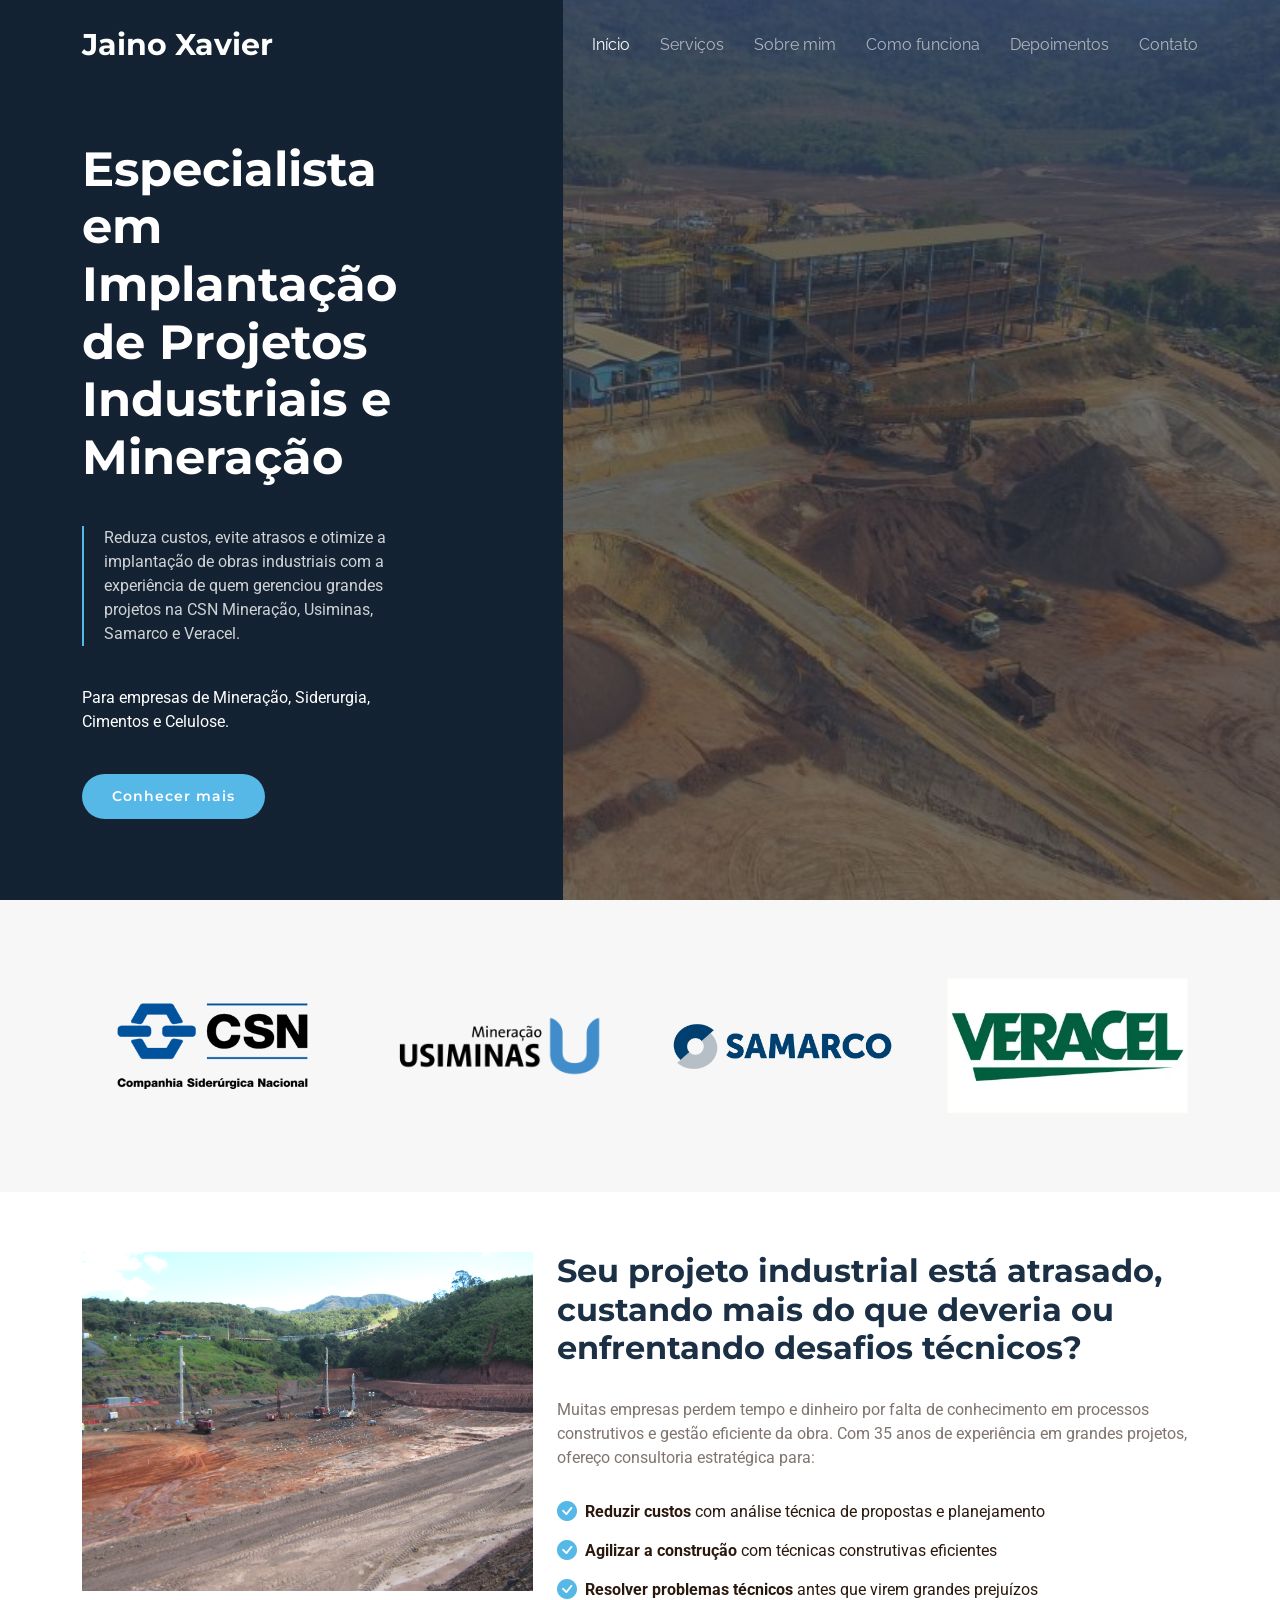
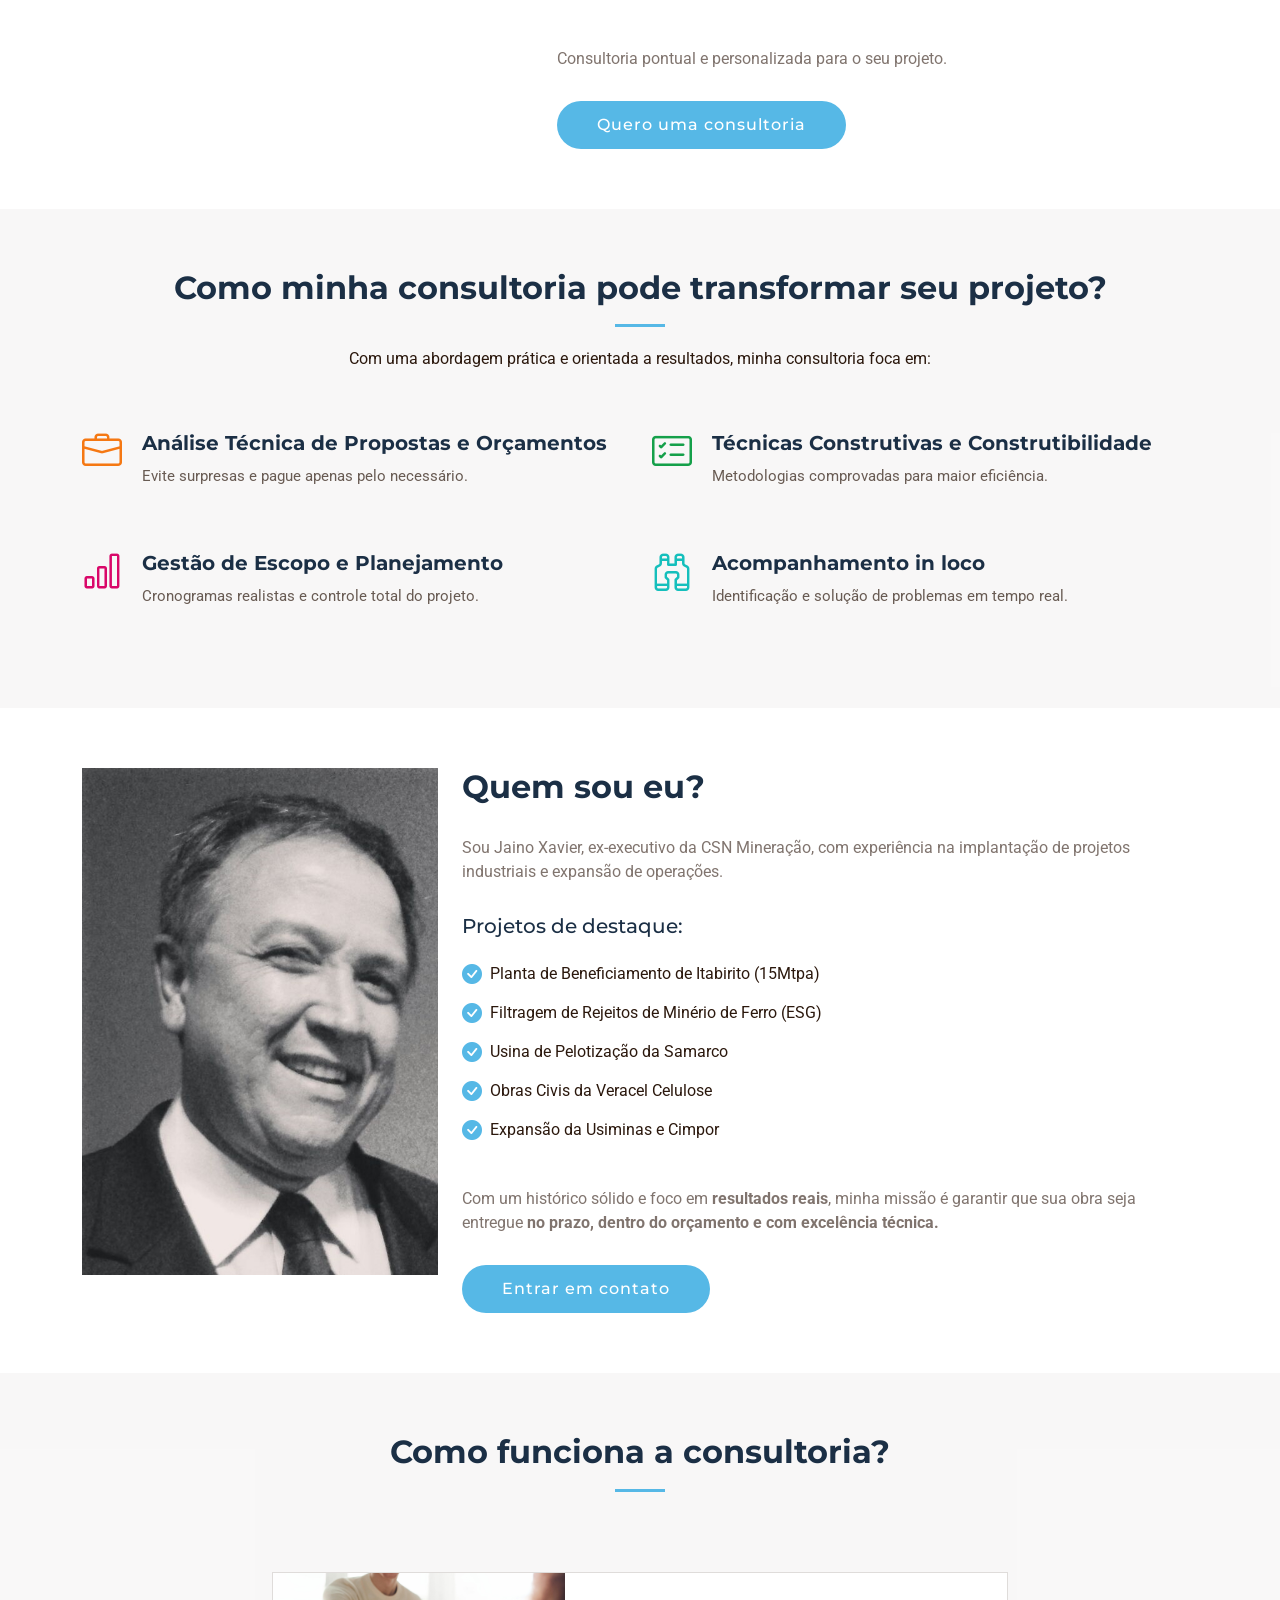
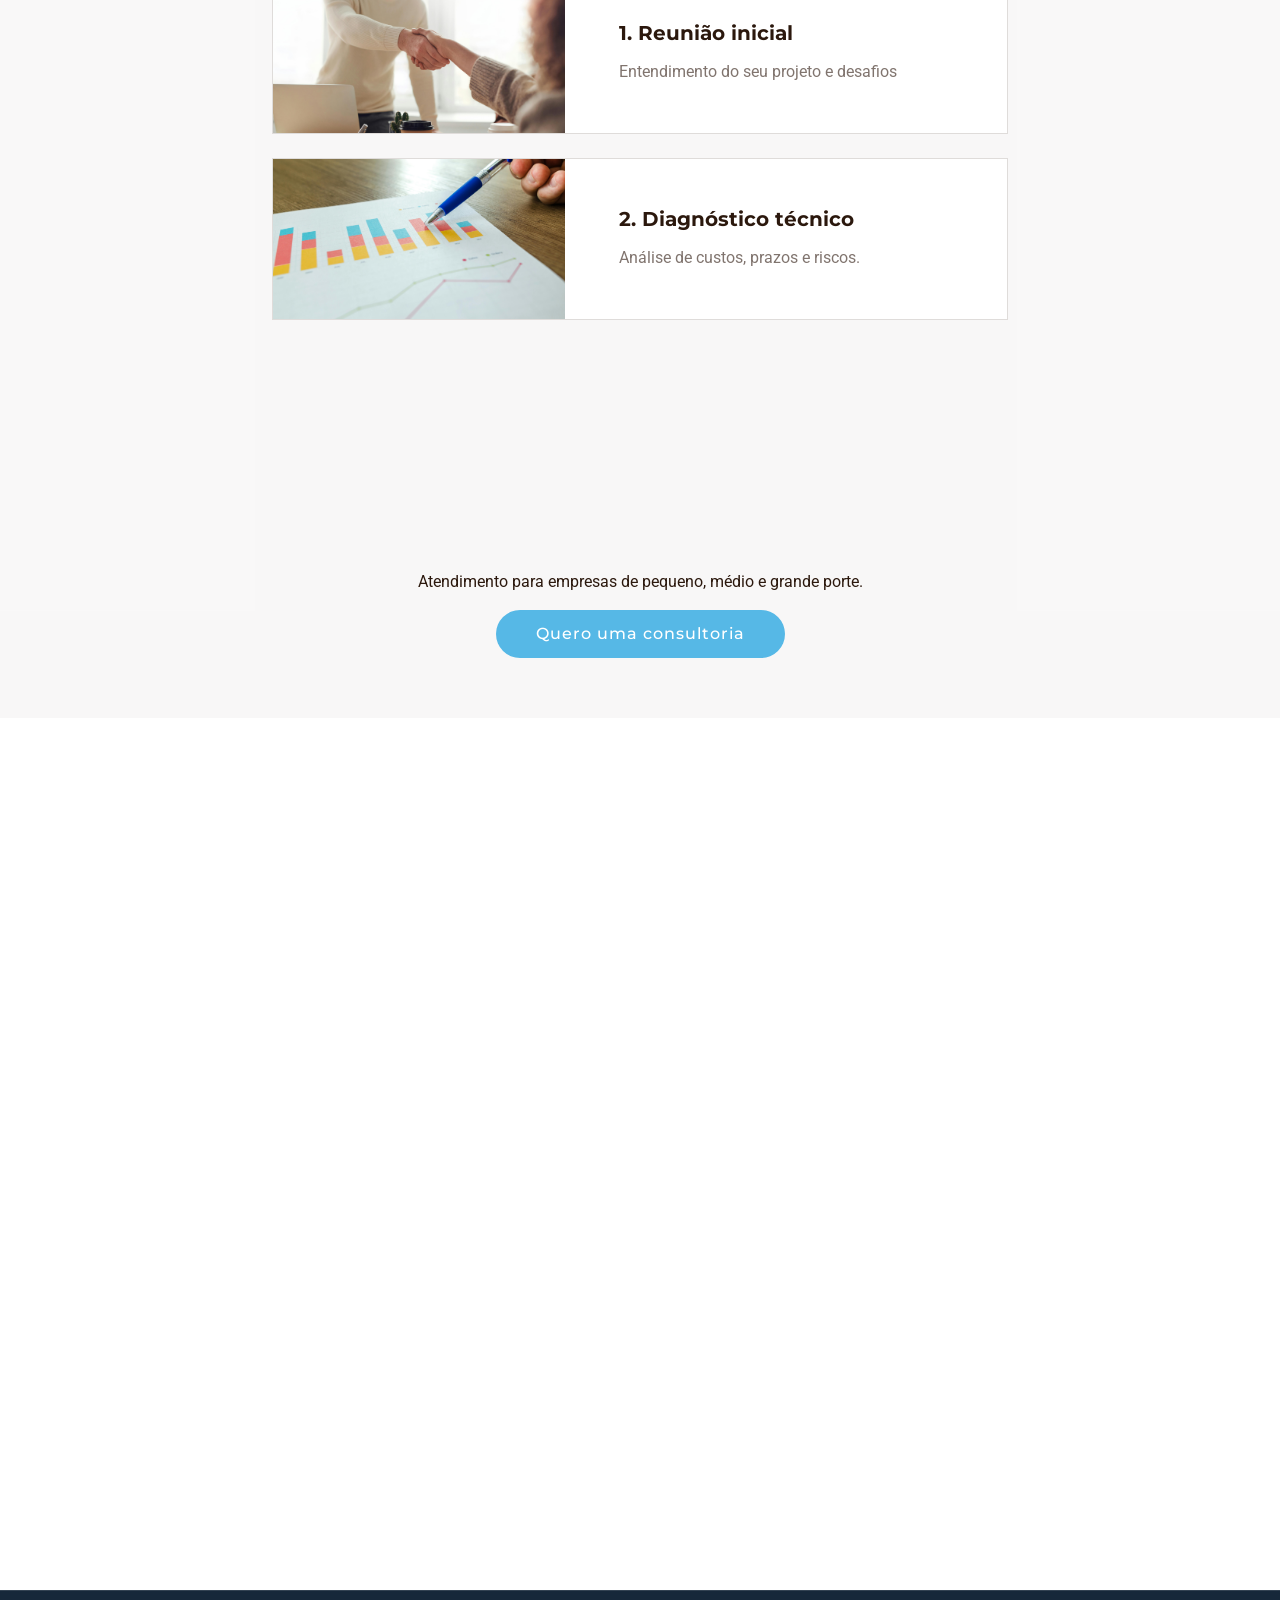
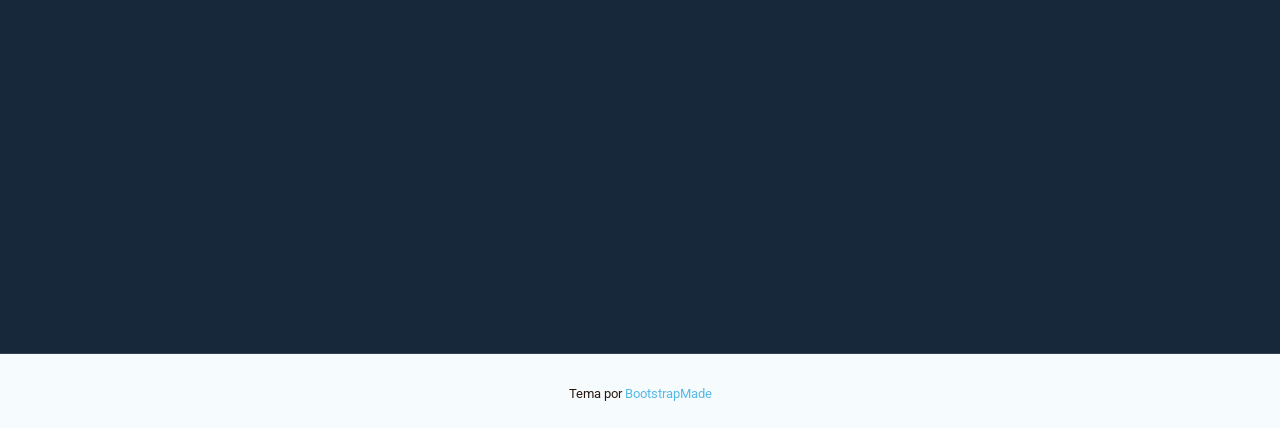
==== index.html @ f27d18f8 "Update index.html adicionei email e link de whatsapp" ====
<!DOCTYPE html>
<html lang="en">

<head>
  <meta charset="utf-8">
  <meta content="width=device-width, initial-scale=1.0" name="viewport">
  <title>Index - Nova Bootstrap Template</title>
  <meta name="description" content="">
  <meta name="keywords" content="">

  <!-- Favicons -->
  <link href="assets/img/favicon.png" rel="icon">
  <link href="assets/img/apple-touch-icon.png" rel="apple-touch-icon">

  <!-- Fonts -->
  <link href="https://fonts.googleapis.com" rel="preconnect">
  <link href="https://fonts.gstatic.com" rel="preconnect" crossorigin>
  <link href="https://fonts.googleapis.com/css2?family=Roboto:ital,wght@0,100;0,300;0,400;0,500;0,700;0,900;1,100;1,300;1,400;1,500;1,700;1,900&family=Montserrat:ital,wght@0,100;0,200;0,300;0,400;0,500;0,600;0,700;0,800;0,900;1,100;1,200;1,300;1,400;1,500;1,600;1,700;1,800;1,900&family=Raleway:ital,wght@0,100;0,200;0,300;0,400;0,500;0,600;0,700;0,800;0,900;1,100;1,200;1,300;1,400;1,500;1,600;1,700;1,800;1,900&display=swap" rel="stylesheet">

  <!-- Vendor CSS Files -->
  <link href="assets/vendor/bootstrap/css/bootstrap.min.css" rel="stylesheet">
  <link href="assets/vendor/bootstrap-icons/bootstrap-icons.css" rel="stylesheet">
  <link href="assets/vendor/aos/aos.css" rel="stylesheet">
  <link href="assets/vendor/swiper/swiper-bundle.min.css" rel="stylesheet">

  <!-- Main CSS File -->
  <link href="assets/css/main.css" rel="stylesheet">

  <!-- =======================================================
  * Template Name: Nova
  * Template URL: https://bootstrapmade.com/nova-bootstrap-business-template/
  * Updated: Aug 07 2024 with Bootstrap v5.3.3
  * Author: BootstrapMade.com
  * License: https://bootstrapmade.com/license/
  ======================================================== -->
</head>

<body class="index-page">

  <header id="header" class="header d-flex align-items-center fixed-top">
    <div class="container-fluid container-xl position-relative d-flex align-items-center justify-content-between">

      <a href="index.html" class="logo d-flex align-items-center">
        <h1 class="sitename">Jaino Xavier</h1>
      </a>

      <nav id="navmenu" class="navmenu">
        <ul>
          <li><a href="index.html" class="active">Início<br></a></li>
          <li><a href="#servicos">Serviços</a></li>
          <li><a href="#sobre-mim">Sobre mim</a></li>
          <li><a href="#como-funciona">Como funciona</a></li>
          <li><a href="#depoimentos">Depoimentos</a></li>
          <li><a href="#contato">Contato</a></li>
        </ul>
        <i class="mobile-nav-toggle d-xl-none bi bi-list"></i>
      </nav>

    </div>
  </header>

  <main class="main">

    <!-- Hero Section -->
    <section id="hero" class="hero section dark-background">

      <img src="assets/img/hero-bg.jpg" alt="" data-aos="fade-in">

      <div class="container">
        <div class="row">
          <div class="col-xl-4">
            <h1 data-aos="fade-up">Especialista em Implantação de Projetos Industriais e Mineração</h1>
            <blockquote data-aos="fade-up" data-aos-delay="100">
              <p>Reduza custos, evite atrasos e otimize a implantação de obras industriais com a experiência de quem gerenciou grandes projetos na CSN Mineração, Usiminas, Samarco e Veracel.</p>
            </blockquote>
            <p class="pb-4">Para empresas de Mineração, Siderurgia, Cimentos e Celulose.</p>
            <div class="d-flex" data-aos="fade-up" data-aos-delay="200">
              <a href="#servicos" class="btn-get-started">Conhecer mais</a>
            </div>
          </div>
        </div>
      </div>
    </section>

    <!-- Clients Section -->
    <section id="clients" class="clients section background-gray">
      <!-- <h2 class="text-center mb-4">Trabalhos anteriores</h2> -->
      <div class="container">
        <div><img src="assets/img/clientes/csn2.png" class="img-fluid" alt=""></div>
        <div><img src="assets/img/clientes/usiminas.png" class="img-fluid" alt=""></div>
        <div><img src="assets/img/clientes/samarco.png" class="img-fluid" alt=""></div>
        <div><img src="assets/img/clientes/veracel.webp" class="img-fluid" alt=""></div>
      </div>
    </section>

    <!-- About Section -->
    <section id="servicos" class="about section">

      <div class="container">
        <div class="row gy-4" data-aos="fade-up" data-aos-delay="100">
          <div class="col-lg-5">
            <img src="assets/img/site.jpg" class="img-fluid" alt="">
          </div>
          <div class="col-lg-7" data-aos="fade-up" data-aos-delay="200">
            <div class="content">
              <h3>Seu projeto industrial está atrasado, custando mais do que deveria ou enfrentando desafios técnicos?</h3>
              <p>
                Muitas empresas perdem tempo e dinheiro por falta de conhecimento em processos construtivos e gestão eficiente da obra. Com 35 anos de experiência em grandes projetos, ofereço consultoria estratégica para:
              </p>
              <ul>
                <li><i class="bi bi-check-circle-fill"></i> <span><strong>Reduzir custos</strong> com análise técnica de propostas e planejamento</span></li>
                <li><i class="bi bi-check-circle-fill"></i> <span><strong>Agilizar a construção</strong> com técnicas construtivas eficientes</span></li>
                <li><i class="bi bi-check-circle-fill"></i> <span><strong>Resolver problemas técnicos</strong> antes que virem grandes prejuízos</span></li>
              </ul>
              <div class="mobile-text-center">
                <p>Consultoria pontual e personalizada para o seu projeto.</p>
                <a href="#about" class="cta-btn">Quero uma consultoria</a>
              </div>
            </div>
          </div>
        </div>
      </div>
    </section>


    <!-- Services Section -->
    <section id="" class="services section background-gray">

      <!-- Section Title -->
      <div class="container section-title" data-aos="fade-up">
        <h2>Como minha consultoria pode transformar seu projeto?</h2>
        <p>Com uma abordagem prática e orientada a resultados, minha consultoria foca em:</p>
      </div><!-- End Section Title -->

      <div class="container">

        <div class="row gy-4">

          <div class="col-lg-6 col-md-6 service-item d-flex" data-aos="fade-up" data-aos-delay="100">
            <div class="icon flex-shrink-0"><i class="bi bi-briefcase" style="color: #f57813;"></i></div>
            <div>
              <h4 class="title">Análise Técnica de Propostas e Orçamentos</h4>
              <p class="description">Evite surpresas e pague apenas pelo necessário.</p>
            </div>
          </div>
          <!-- End Service Item -->

          <div class="col-lg-6 col-md-6 service-item d-flex" data-aos="fade-up" data-aos-delay="200">
            <div class="icon flex-shrink-0"><i class="bi bi-card-checklist" style="color: #15a04a;"></i></div>
            <div>
              <h4 class="title">Técnicas Construtivas e Construtibilidade</h4>
              <p class="description">Metodologias comprovadas para maior eficiência.</p>
            </div>
          </div><!-- End Service Item -->

          <div class="col-lg-6 col-md-6 service-item d-flex" data-aos="fade-up" data-aos-delay="300">
            <div class="icon flex-shrink-0"><i class="bi bi-bar-chart" style="color: #d90769;"></i></div>
            <div>
              <h4 class="title">Gestão de Escopo e Planejamento</h4>
              <p class="description">Cronogramas realistas e controle total do projeto.</p>
            </div>
          </div><!-- End Service Item -->

          <div class="col-lg-6 col-md-6 service-item d-flex" data-aos="fade-up" data-aos-delay="400">
            <div class="icon flex-shrink-0"><i class="bi bi-binoculars" style="color: #15bfbc;"></i></div>
            <div>
              <h4 class="title">Acompanhamento in loco</h4>
              <p class="description">Identificação e solução de problemas em tempo real.</p>
            </div>
          </div><!-- End Service Item -->


        </div>

      </div>

    </section><!-- /Services Section -->


    <!-- About Section -->
    <section id="sobre-mim" class="about section">

      <div class="container">
        <div class="row gy-4" data-aos="fade-up" data-aos-delay="100">
          <div class="col-lg-4">
            <img src="assets/img/profile-pic.JPG" class="img-fluid" alt="">
          </div>
          <div class="col-lg-8" data-aos="fade-up" data-aos-delay="200">
            <div class="content">
              <h3>Quem sou eu?</h3>
              <p>
                Sou Jaino Xavier, ex-executivo da CSN Mineração, com experiência na implantação de projetos industriais e expansão de operações.
              </p>
              <h5 class="mb-4">Projetos de destaque:</h5>
              <ul>
                <li><i class="bi bi-check-circle-fill"></i> <span>Planta de Beneficiamento de Itabirito (15Mtpa)</span></li>
                <li><i class="bi bi-check-circle-fill"></i> <span>Filtragem de Rejeitos de Minério de Ferro (ESG)</span></li>
                <li><i class="bi bi-check-circle-fill"></i> <span>Usina de Pelotização da Samarco</span></li>
                <li><i class="bi bi-check-circle-fill"></i> <span>Obras Civis da Veracel Celulose</span></li>
                <li><i class="bi bi-check-circle-fill"></i> <span>Expansão da Usiminas e Cimpor</span></li>
              </ul>
              <div class="mobile-text-center">
                <p>Com um histórico sólido e foco em <strong>resultados reais</strong>, minha missão é garantir que sua obra seja entregue <strong>no prazo, dentro do orçamento e com excelência técnica.</strong></p>
                <a href="#about" class="cta-btn">Entrar em contato</a>
              </div>
            </div>
          </div>
        </div>
      </div>
    </section>


    <!-- Service Cards Section -->
    <section id="como-funciona" class="service-cards section background-gray">

      <div class="container section-title" data-aos="fade-up">
        <h2>Como funciona a consultoria?</h2>
      </div>

      <div class="container">
        <div class="row gy-4">
          <div class="col-md-8 offset-md-2">

            <div class="card-item mb-4" data-aos="fade-up" data-aos-delay="100">
              <div class="row">
                <div class="col-xl-5">
                  <div class="card-bg"><img src="assets/img/reuniao.jpg" alt=""></div>
                </div>
                <div class="col-xl-7 d-flex align-items-center">
                  <div class="card-body">
                    <h4 class="card-title">1. Reunião inicial</h4>
                    <p>Entendimento do seu projeto e desafios</p>
                  </div>
                </div>
              </div>
            </div><!-- End Card Item -->

              <div class="card-item mb-4" data-aos="fade-up" data-aos-delay="100">
                <div class="row">
                  <div class="col-xl-5">
                    <div class="card-bg"><img src="assets/img/analise.jpg" alt=""></div>
                  </div>
                  <div class="col-xl-7 d-flex align-items-center">
                    <div class="card-body">
                      <h4 class="card-title">2. Diagnóstico técnico</h4>
                      <p>Análise de custos, prazos e riscos.</p>
                    </div>
                  </div>
                </div>
              </div><!-- End Card Item -->

              <div class="card-item mb-4" data-aos="fade-up" data-aos-delay="100">
                <div class="row">
                  <div class="col-xl-5">
                    <div class="card-bg"><img src="assets/img/consultoria.jpg" alt=""></div>
                  </div>
                  <div class="col-xl-7 d-flex align-items-center">
                    <div class="card-body">
                      <h4 class="card-title">3. Consultoria estratégica</h4>
                      <p>Soluções técnicas para otimizar a obra.</p>
                    </div>
                  </div>
                </div>
              </div><!-- End Card Item -->

              <div class="text-center" style="padding-top: 40px;">
                <p>Atendimento para empresas de pequeno, médio e grande porte.</p>
                <a href="#about" class="cta-btn">Quero uma consultoria</a>
              </div>

          </div>
        </div>
      </div>

    </section><!-- /Service Cards Section -->

    <!-- Testimonials Section -->
    <section id="depoimentos" class="testimonials section">

      <!-- Section Title -->
      <div class="container section-title" data-aos="fade-up">
        <h2>Depoimentos</h2>
      </div><!-- End Section Title -->

      <div class="container" data-aos="fade-up" data-aos-delay="100">

        <div class="swiper init-swiper">
          <script type="application/json" class="swiper-config">
            {
              "loop": true,
              "speed": 600,
              "autoplay": {
                "delay": 5000
              },
              "slidesPerView": "auto",
              "pagination": {
                "el": ".swiper-pagination",
                "type": "bullets",
                "clickable": true
              },
              "breakpoints": {
                "320": {
                  "slidesPerView": 1,
                  "spaceBetween": 40
                },
                "1200": {
                  "slidesPerView": 3,
                  "spaceBetween": 1
                }
              }
            }
          </script>
          <div class="swiper-wrapper">

            <div class="swiper-slide">
              <div class="testimonial-item">
                <div class="stars">
                  <i class="bi bi-star-fill"></i><i class="bi bi-star-fill"></i><i class="bi bi-star-fill"></i><i class="bi bi-star-fill"></i><i class="bi bi-star-fill"></i>
                </div>
                <p>
                  Jaino é excelente gestor e possui habilidades excepcionais de liderança e direcionamento de equipes.
                </p>
                <div class="profile mt-auto">
                  <img src="assets/img/depoimentos/renato.jpeg" class="testimonial-img" alt="">
                  <h3>Renato F</h3>
                  <h4>Coordenador de projetos</h4>
                </div>
              </div>
            </div><!-- End testimonial item -->

            <div class="swiper-slide">
              <div class="testimonial-item">
                <div class="stars">
                  <i class="bi bi-star-fill"></i><i class="bi bi-star-fill"></i><i class="bi bi-star-fill"></i><i class="bi bi-star-fill"></i><i class="bi bi-star-fill"></i>
                </div>
                <p>
                  Jaino é um excelente profissional, com grande experiência em gestão e implantação de projetos. Trabalhamos juntos no grupo CSN, atuando em engenharia e implantação de obras de infraestrutura, montagens eletromecânicas e comissionamentos.
                </p>
                <div class="profile mt-auto">
                  <img src="assets/img/depoimentos/fabiano.jpeg" class="testimonial-img" alt="">
                  <h3>Fabiano Malta da Silva</h3>
                  <h4>Gerente de Manutençāo na Samarco</h4>
                </div>
              </div>
            </div><!-- End testimonial item -->

            <div class="swiper-slide">
              <div class="testimonial-item">
                <div class="stars">
                  <i class="bi bi-star-fill"></i><i class="bi bi-star-fill"></i><i class="bi bi-star-fill"></i><i class="bi bi-star-fill"></i><i class="bi bi-star-fill"></i>
                </div>
                <p>
                  Jaino é um excelente profissional na condução de suas atividades, sabe como ninguém liderar uma equipe multidisciplinar e possui ótimo relacionamento interpessoal. Grande experiência na liderança de Projetos.
                </p>
                <div class="profile mt-auto">
                  <img src="assets/img/depoimentos/marcelo.jpeg" class="testimonial-img" alt="">
                  <h3>Marcelo Dutra</h3>
                  <h4>Coordenador de projetos na CSN</h4>
                </div>
              </div>
            </div><!-- End testimonial item -->

            <div class="swiper-slide">
              <div class="testimonial-item">
                <div class="stars">
                  <i class="bi bi-star-fill"></i><i class="bi bi-star-fill"></i><i class="bi bi-star-fill"></i><i class="bi bi-star-fill"></i><i class="bi bi-star-fill"></i>
                </div>
                <p>
                  Jaino é um profissional comprometido com suas entregas, muito experiente...e o mais importante : consegue promover um clima de trabalho amistoso e colaborativo.
                </p>
                <div class="profile mt-auto">
                  <img src="assets/img/depoimentos/kenio.jpeg" class="testimonial-img" alt="">
                  <h3>Kenio Figueiredo</h3>
                  <h4>Gerente Geral de Engenharia e Projetos na Samarco</h4>
                </div>
              </div>
            </div><!-- End testimonial item -->

            <div class="swiper-slide">
              <div class="testimonial-item">
                <div class="stars">
                  <i class="bi bi-star-fill"></i><i class="bi bi-star-fill"></i><i class="bi bi-star-fill"></i><i class="bi bi-star-fill"></i><i class="bi bi-star-fill"></i>
                </div>
                <p>
                  Jaino é um excelente pessoa e profissional. Com alta capacidade de gerenciar conflitos buscando as melhores soluções! Sempre disposto a ajudar!
                </p>
                <div class="profile mt-auto">
                  <img src="assets/img/depoimentos/marcio.jpeg" class="testimonial-img" alt="">
                  <h3>Márcio Evangelista da Silva</h3>
                  <h4>Engenheiro Especialista na CSN</h4>
                </div>
              </div>
            </div><!-- End testimonial item -->

          </div>
          <div class="swiper-pagination"></div>
        </div>

      </div>

    </section><!-- /Testimonials Section -->

    <!-- Call To Action Section -->
    <section id="contato" class="call-to-action section dark-background">

      <img src="assets/img/cta-bg.JPG" alt="">

      <div class="container">
        <div class="row justify-content-center" data-aos="zoom-in" data-aos-delay="100">
          <div class="col-xl-10">
            <div class="text-center">
              <h3>Fale comigo agora e otimize seu projeto!</h3>
              <p>Não deixe sua obra atrasar ou estourar o orçamento. Vamos encontrar a melhor solução juntos.</p>
              <a class="cta-btn mb-4" href="https://wa.me/5531984695918">Chamar no Whatsapp</a>
              <p>Ou envie um e-mail para <a href="mailto:jainohenrique@gmail.com">jainohenrique@gmail.com</a></p>
            </div>
          </div>
        </div>
      </div>

    </section><!-- /Call To Action Section -->

  </main>

  <footer id="footer" class="footer light-background">
    <div class="container copyright text-center">
      <div class="credits">
        <!-- All the links in the footer should remain intact. -->
        <!-- You can delete the links only if you've purchased the pro version. -->
        <!-- Licensing information: https://bootstrapmade.com/license/ -->
        <!-- Purchase the pro version with working PHP/AJAX contact form: [buy-url] -->
        Tema por <a href="https://bootstrapmade.com/" target="blank">BootstrapMade</a>
      </div>
    </div>
  </footer>

  <!-- Scroll Top -->
  <a href="#" id="scroll-top" class="scroll-top d-flex align-items-center justify-content-center"><i class="bi bi-arrow-up-short"></i></a>

  <!-- Preloader -->
  <div id="preloader"></div>

  <!-- Vendor JS Files -->
  <script src="assets/vendor/bootstrap/js/bootstrap.bundle.min.js"></script>
  <script src="assets/vendor/aos/aos.js"></script>
  <script src="assets/vendor/swiper/swiper-bundle.min.js"></script>
  <script src="assets/vendor/imagesloaded/imagesloaded.pkgd.min.js"></script>
  <script src="assets/vendor/isotope-layout/isotope.pkgd.min.js"></script>

  <!-- Main JS File -->
  <script src="assets/js/main.js"></script>

</body>

</html>
---- assets/css/main.css ----
/**
* Template Name: Nova
* Template URL: https://bootstrapmade.com/nova-bootstrap-business-template/
* Updated: Aug 07 2024 with Bootstrap v5.3.3
* Author: BootstrapMade.com
* License: https://bootstrapmade.com/license/
*/

/*--------------------------------------------------------------
# Font & Color Variables
# Help: https://bootstrapmade.com/color-system/
--------------------------------------------------------------*/
/* Fonts */
:root {
  --default-font: "Roboto",  system-ui, -apple-system, "Segoe UI", Roboto, "Helvetica Neue", Arial, "Noto Sans", "Liberation Sans", sans-serif, "Apple Color Emoji", "Segoe UI Emoji", "Segoe UI Symbol", "Noto Color Emoji";
  --heading-font: "Montserrat",  sans-serif;
  --nav-font: "Raleway",  sans-serif;
}

/* Global Colors - The following color variables are used throughout the website. Updating them here will change the color scheme of the entire website */
:root { 
  --background-color: #ffffff; /* Background color for the entire website, including individual sections */
  --default-color: #2b180d; /* Default color used for the majority of the text content across the entire website */
  --heading-color: #1b2f45; /* Color for headings, subheadings and title throughout the website */
  --accent-color: #56b8e6; /* Accent color that represents your brand on the website. It's used for buttons, links, and other elements that need to stand out */
  --surface-color: #ffffff; /* The surface color is used as a background of boxed elements within sections, such as cards, icon boxes, or other elements that require a visual separation from the global background. */
  --contrast-color: #ffffff; /* Contrast color for text, ensuring readability against backgrounds of accent, heading, or default colors. */
}

/* Nav Menu Colors - The following color variables are used specifically for the navigation menu. They are separate from the global colors to allow for more customization options */
:root {
  --nav-color: rgba(255, 255, 255, 0.6);  /* The default color of the main navmenu links */
  --nav-hover-color: #ffffff; /* Applied to main navmenu links when they are hovered over or active */
  --nav-mobile-background-color: #ffffff; /* Used as the background color for mobile navigation menu */
  --nav-dropdown-background-color: #ffffff; /* Used as the background color for dropdown items that appear when hovering over primary navigation items */
  --nav-dropdown-color: #212529; /* Used for navigation links of the dropdown items in the navigation menu. */
  --nav-dropdown-hover-color: #56b8e6; /* Similar to --nav-hover-color, this color is applied to dropdown navigation links when they are hovered over. */
}

/* Color Presets - These classes override global colors when applied to any section or element, providing reuse of the sam color scheme. */

.light-background {
  --background-color: #f6fcfe;
  --surface-color: #ffffff;
}

.dark-background {
  --background-color: #17283b;
  --default-color: #ffffff;
  --heading-color: #ffffff;
  --surface-color: #254160;
  --contrast-color: #ffffff;
}

/* Smooth scroll */
:root {
  scroll-behavior: smooth;
}

/*--------------------------------------------------------------
# General Styling & Shared Classes
--------------------------------------------------------------*/
body {
  color: var(--default-color);
  background-color: var(--background-color);
  font-family: var(--default-font);
}

a {
  color: var(--accent-color);
  text-decoration: none;
  transition: 0.3s;
}

a:hover {
  color: color-mix(in srgb, var(--accent-color), transparent 25%);
  text-decoration: none;
}

h1,
h2,
h3,
h4,
h5,
h6 {
  color: var(--heading-color);
  font-family: var(--heading-font);
}


/*--------------------------------------------------------------
# Global Header
--------------------------------------------------------------*/
.header {
  --background-color: rgba(255, 255, 255, 0);
  --heading-color: #ffffff;
  color: var(--default-color);
  background-color: var(--background-color);
  padding: 15px 0;
  transition: all 0.5s;
  z-index: 997;
}

.header .logo h1 {
  font-size: 30px;
  margin: 0;
  font-weight: 700;
  color: var(--heading-color);
}

.scrolled .header {
  box-shadow: 0px 0 18px rgba(0, 0, 0, 0.1);
}

/* Global Header on Scroll
------------------------------*/
.scrolled .header {
  --background-color: rgba(23, 40, 59, 0.9);
}

/*--------------------------------------------------------------
# Navigation Menu
--------------------------------------------------------------*/
/* Navmenu - Desktop */
@media (min-width: 1200px) {
  .navmenu {
    padding: 0;
  }

  .navmenu ul {
    margin: 0;
    padding: 0;
    display: flex;
    list-style: none;
    align-items: center;
  }

  .navmenu li {
    position: relative;
  }

  .navmenu a,
  .navmenu a:focus {
    color: var(--nav-color);
    padding: 18px 15px;
    font-size: 16px;
    font-family: var(--nav-font);
    font-weight: 400;
    display: flex;
    align-items: center;
    justify-content: space-between;
    white-space: nowrap;
    transition: 0.3s;
  }

  .navmenu a i,
  .navmenu a:focus i {
    font-size: 12px;
    line-height: 0;
    margin-left: 5px;
    transition: 0.3s;
  }

  .navmenu li:last-child a {
    padding-right: 0;
  }

  .navmenu li:hover>a,
  .navmenu .active,
  .navmenu .active:focus {
    color: var(--nav-hover-color);
  }
}

/* Navmenu - Mobile */
@media (max-width: 1199px) {
  .mobile-nav-toggle {
    color: var(--nav-color);
    font-size: 28px;
    line-height: 0;
    margin-right: 10px;
    cursor: pointer;
    transition: color 0.3s;
  }

  .navmenu {
    padding: 0;
    z-index: 9997;
  }

  .navmenu ul {
    display: none;
    list-style: none;
    position: absolute;
    inset: 60px 20px 20px 20px;
    padding: 10px 0;
    margin: 0;
    border-radius: 6px;
    background-color: var(--nav-mobile-background-color);
    overflow-y: auto;
    transition: 0.3s;
    z-index: 9998;
    box-shadow: 0px 0px 30px rgba(0, 0, 0, 0.1);
  }

  .navmenu a,
  .navmenu a:focus {
    color: var(--nav-dropdown-color);
    padding: 10px 20px;
    font-family: var(--nav-font);
    font-size: 17px;
    font-weight: 500;
    display: flex;
    align-items: center;
    justify-content: space-between;
    white-space: nowrap;
    transition: 0.3s;
  }

  .navmenu a i,
  .navmenu a:focus i {
    font-size: 12px;
    line-height: 0;
    margin-left: 5px;
    width: 30px;
    height: 30px;
    display: flex;
    align-items: center;
    justify-content: center;
    border-radius: 50%;
    transition: 0.3s;
    background-color: color-mix(in srgb, var(--accent-color), transparent 90%);
  }

  .navmenu a i:hover,
  .navmenu a:focus i:hover {
    background-color: var(--accent-color);
    color: var(--contrast-color);
  }

  .navmenu a:hover,
  .navmenu .active,
  .navmenu .active:focus {
    color: var(--nav-dropdown-hover-color);
  }

  .navmenu .active i,
  .navmenu .active:focus i {
    background-color: var(--accent-color);
    color: var(--contrast-color);
    transform: rotate(180deg);
  }

  .mobile-nav-active {
    overflow: hidden;
  }

  .mobile-nav-active .mobile-nav-toggle {
    color: #fff;
    position: absolute;
    font-size: 32px;
    top: 15px;
    right: 15px;
    margin-right: 0;
    z-index: 9999;
  }

  .mobile-nav-active .navmenu {
    position: fixed;
    overflow: hidden;
    inset: 0;
    background: rgba(33, 37, 41, 0.8);
    transition: 0.3s;
  }

  .mobile-nav-active .navmenu>ul {
    display: block;
  }
}

/*--------------------------------------------------------------
# Global Footer
--------------------------------------------------------------*/
.footer {
  color: var(--default-color);
  background-color: var(--background-color);
  font-size: 14px;
  position: relative;
}

.footer .copyright {
  padding-top: 25px;
  padding-bottom: 25px;
}

.footer .copyright p {
  margin-bottom: 0;
}

.footer .credits {
  margin-top: 5px;
  font-size: 13px;
}

/*--------------------------------------------------------------
# Preloader
--------------------------------------------------------------*/
#preloader {
  position: fixed;
  inset: 0;
  z-index: 9999;
  overflow: hidden;
  background-color: var(--background-color);
  transition: all 0.6s ease-out;
}

#preloader:before {
  content: "";
  position: fixed;
  top: calc(50% - 30px);
  left: calc(50% - 30px);
  border: 6px solid var(--accent-color);
  border-top-color: color-mix(in srgb, var(--accent-color), transparent 90%);
  border-radius: 50%;
  width: 60px;
  height: 60px;
  animation: animate-preloader 1s linear infinite;
}

@keyframes animate-preloader {
  0% {
    transform: rotate(0deg);
  }

  100% {
    transform: rotate(360deg);
  }
}

/*--------------------------------------------------------------
# Scroll Top Button
--------------------------------------------------------------*/
.scroll-top {
  position: fixed;
  visibility: hidden;
  opacity: 0;
  right: 15px;
  bottom: 15px;
  z-index: 99999;
  background-color: var(--accent-color);
  width: 40px;
  height: 40px;
  border-radius: 4px;
  transition: all 0.4s;
}

.scroll-top i {
  font-size: 24px;
  color: var(--contrast-color);
  line-height: 0;
}

.scroll-top:hover {
  background-color: color-mix(in srgb, var(--accent-color), transparent 20%);
  color: var(--contrast-color);
}

.scroll-top.active {
  visibility: visible;
  opacity: 1;
}

/*--------------------------------------------------------------
# Disable aos animation delay on mobile devices
--------------------------------------------------------------*/
@media screen and (max-width: 768px) {
  [data-aos-delay] {
    transition-delay: 0 !important;
  }
}

/*--------------------------------------------------------------
# Global Sections
--------------------------------------------------------------*/
section,
.section {
  color: var(--default-color);
  background-color: var(--background-color);
  padding: 60px 0;
  scroll-margin-top: 100px;
  overflow: clip;
}

@media (max-width: 1199px) {

  section,
  .section {
    scroll-margin-top: 66px;
  }
}

/*--------------------------------------------------------------
# Global Section Titles
--------------------------------------------------------------*/
.section-title {
  text-align: center;
  padding-bottom: 60px;
  position: relative;
}

.section-title h2 {
  font-size: 32px;
  font-weight: 700;
  margin-bottom: 20px;
  padding-bottom: 20px;
  position: relative;
}

.section-title h2:after {
  content: "";
  position: absolute;
  display: block;
  width: 50px;
  height: 3px;
  background: var(--accent-color);
  left: 0;
  right: 0;
  bottom: 0;
  margin: auto;
}

.section-title p {
  margin-bottom: 0;
}

/*--------------------------------------------------------------
# Hero Section
--------------------------------------------------------------*/
.hero {
  width: 100%;
  min-height: 100vh;
  position: relative;
  padding: 120px 0 60px;
  display: flex;
  align-items: center;
}

@media (min-width: 1200px) {
  .hero:after {
    position: absolute;
    content: "";
    width: 44%;
    background-image: linear-gradient(180deg, color-mix(in srgb, var(--background-color), transparent 15%), color-mix(in srgb, var(--background-color), transparent 15%) 100%), linear-gradient(180deg, rgb(0, 0, 0), rgb(0, 0, 0) 100%);
    top: 0;
    bottom: 0;
    z-index: 2;
  }
}

.hero:before {
  position: absolute;
  content: "";
  background: color-mix(in srgb, var(--background-color), transparent 40%);
  inset: 0;
  z-index: 2;
}

.hero img {
  position: absolute;
  inset: 0;
  display: block;
  width: 100%;
  height: 100%;
  object-fit: cover;
  z-index: 1;
}

.hero .container,
.hero .container-fluid {
  z-index: 3;
  position: relative;
}

.hero h1 {
  margin: 0;
  font-size: 3rem;
  font-weight: 700;
}

.hero blockquote {
  color: color-mix(in srgb, var(--default-color), transparent 20%);
  padding-left: 20px;
  border-left: 2px solid var(--accent-color);
  margin: 40px 0;
}

.hero .btn-get-started {
  color: var(--contrast-color);
  background: var(--accent-color);
  font-family: var(--heading-font);
  font-weight: 600;
  font-size: 14px;
  letter-spacing: 1px;
  display: inline-block;
  padding: 12px 30px;
  border-radius: 50px;
  transition: 0.5s;
}

.hero .btn-get-started:hover {
  background: color-mix(in srgb, var(--accent-color) 90%, white 15%);
}

@media (max-width: 640px) {
  .hero h1 {
    font-size: 28px;
    line-height: 36px;
  }

  .hero .btn-get-started {
    font-size: 13px;
  }
}

/*--------------------------------------------------------------
# Background gray
--------------------------------------------------------------*/

.background-gray {
  background-color: color-mix(in srgb, var(--default-color), transparent 97%);
}

/*--------------------------------------------------------------
# Services Section
--------------------------------------------------------------*/
.services .service-item {
  position: relative;
  height: 100%;
  margin-bottom: 30px;
}

.services .service-item .icon {
  margin-right: 20px;
}

.services .service-item .icon i {
  color: var(--accent-color);
  font-size: 40px;
  line-height: 0;
  transition: 0.3s;
}

.services .service-item:hover .icon i {
  color: var(--accent-color);
}

.services .service-item .title {
  color: var(--heading-color);
  font-weight: 700;
  margin-bottom: 10px;
  font-size: 20px;
  transition: 0.3s;
}

.services .service-item .description {
  font-size: 15px;
  color: color-mix(in srgb, var(--default-color), transparent 30%);
  margin-bottom: 10px;
}

.services .service-item .readmore {
  display: flex;
  align-items: center;
  color: color-mix(in srgb, var(--default-color), transparent 50%);
  transition: 0.3s;
  font-weight: 700;
  font-size: 14px;
}

.services .service-item .readmore i {
  margin-left: 8px;
}

.services .service-item:hover .title,
.services .service-item:hover .readmore,
.services .service-item:hover .icon i {
  color: var(--accent-color);
}

/*--------------------------------------------------------------
# Call To Action Section
--------------------------------------------------------------*/
.call-to-action {
  padding: 80px 0;
  position: relative;
  clip-path: inset(0);
}

.call-to-action img {
  position: fixed;
  top: 0;
  left: 0;
  display: block;
  width: 100%;
  height: 100%;
  object-fit: cover;
  z-index: 1;
}

.call-to-action:before {
  content: "";
  background: color-mix(in srgb, var(--background-color), transparent 50%);
  position: absolute;
  inset: 0;
  z-index: 2;
}

.call-to-action .container {
  position: relative;
  z-index: 3;
}

.call-to-action h3 {
  font-size: 28px;
  font-weight: 700;
  color: var(--default-color);
}

.call-to-action p {
  color: var(--default-color);
}

.cta-btn {
  background: var(--accent-color);
  color: var(--contrast-color);
  font-family: var(--heading-font);
  font-weight: 500;
  font-size: 16px;
  letter-spacing: 1px;
  display: inline-block;
  padding: 12px 40px;
  border-radius: 50px;
  transition: 0.5s;
}
.call-to-action .cta-btn {
  margin: 10px;
}

.cta-btn:hover {
  background: color-mix(in srgb, var(--accent-color) 90%, black 15%);
  color: var(--contrast-color);
}


/*--------------------------------------------------------------
# About Section
--------------------------------------------------------------*/
.about .content h3 {
  font-size: 2rem;
  font-weight: 700;
}

.about .content p {
  margin: 30px 0;
  color: color-mix(in srgb, var(--default-color), transparent 40%);
}

.about .content ul {
  list-style: none;
  padding: 0;
}

.about .content ul li {
  padding: 0 0 15px 0;
  font-weight: 400;
  display: flex;
}

.about .content ul i {
  color: var(--accent-color);
  font-size: 1.25rem;
  line-height: 1.2;
  margin-right: 0.5rem;
}

/*--------------------------------------------------------------
# Service Cards Section
--------------------------------------------------------------*/
.service-cards .card-item {
  background-color: var(--surface-color);
  border: 1px solid color-mix(in srgb, var(--default-color), transparent 85%);
  position: relative;
  border-radius: 0;
}

.service-cards .card-item .card-bg {
  min-height: 160px;
  position: relative;
}

.service-cards .card-item .card-bg img {
  position: absolute;
  inset: 0;
  display: block;
  width: 100%;
  height: 100%;
  object-fit: cover;
  object-position: center;
  z-index: 1;
}

.service-cards .card-item .card-body {
  padding: 30px;
}

.service-cards .card-item h4 {
  font-weight: 700;
  font-size: 20px;
  margin-bottom: 15px;
}

.service-cards .card-item p {
  color: color-mix(in srgb, var(--default-color), transparent 40%);
  margin: 0;
}

/*--------------------------------------------------------------
# Testimonials Section
--------------------------------------------------------------*/
.testimonials .testimonial-item {
  background-color: var(--surface-color);
  box-shadow: 0px 0 20px rgba(0, 0, 0, 0.1);
  box-sizing: content-box;
  padding: 30px;
  margin: 40px 30px;
  min-height: 320px;
  display: flex;
  flex-direction: column;
  text-align: center;
  transition: 0.3s;
}

.testimonials .testimonial-item .stars {
  margin-bottom: 15px;
}

.testimonials .testimonial-item .stars i {
  color: #ffc107;
  margin: 0 1px;
}

.testimonials .testimonial-item .testimonial-img {
  width: 90px;
  border-radius: 50%;
  border: 4px solid var(--background-color);
  margin: 0 auto;
}

.testimonials .testimonial-item h3 {
  font-size: 18px;
  font-weight: bold;
  margin: 10px 0 5px 0;
}

.testimonials .testimonial-item h4 {
  font-size: 14px;
  color: color-mix(in srgb, var(--default-color), transparent 40%);
  margin: 0;
}

.testimonials .testimonial-item p {
  font-style: italic;
  margin: 0 auto 15px auto;
}

.testimonials .swiper-wrapper {
  height: auto;
}

.testimonials .swiper-pagination {
  margin-top: 20px;
  position: relative;
}

.testimonials .swiper-pagination .swiper-pagination-bullet {
  width: 12px;
  height: 12px;
  background-color: color-mix(in srgb, var(--default-color), transparent 85%);
  opacity: 1;
}

.testimonials .swiper-pagination .swiper-pagination-bullet-active {
  background-color: var(--accent-color);
}

.testimonials .swiper-slide {
  opacity: 0.3;
}

@media (max-width: 1199px) {
  .testimonials .swiper-slide-active {
    opacity: 1;
  }

  .testimonials .swiper-pagination {
    margin-top: 0;
  }

  .testimonials .testimonial-item {
    margin: 40px 20px;
  }
}

@media (min-width: 1200px) {
  .testimonials .swiper-slide-next {
    opacity: 1;
    transform: scale(1.12);
  }
}

/*--------------------------------------------------------------
# Service Details Section
--------------------------------------------------------------*/
.service-details .service-box {
  background-color: var(--surface-color);
  padding: 20px;
  box-shadow: 0px 2px 20px rgba(0, 0, 0, 0.1);
}

.service-details .service-box+.service-box {
  margin-top: 30px;
}

.service-details .service-box h4 {
  font-size: 20px;
  font-weight: 700;
  border-bottom: 2px solid color-mix(in srgb, var(--default-color), transparent 92%);
  padding-bottom: 15px;
  margin-bottom: 15px;
}

.service-details .services-list {
  background-color: var(--surface-color);
}

.service-details .services-list a {
  color: color-mix(in srgb, var(--default-color), transparent 20%);
  background-color: color-mix(in srgb, var(--default-color), transparent 96%);
  display: flex;
  align-items: center;
  padding: 12px 15px;
  margin-top: 15px;
  transition: 0.3s;
}

.service-details .services-list a:first-child {
  margin-top: 0;
}

.service-details .services-list a i {
  font-size: 16px;
  margin-right: 8px;
  color: var(--accent-color);
}

.service-details .services-list a.active {
  color: var(--contrast-color);
  background-color: var(--accent-color);
}

.service-details .services-list a.active i {
  color: var(--contrast-color);
}

.service-details .services-list a:hover {
  background-color: color-mix(in srgb, var(--accent-color), transparent 95%);
  color: var(--accent-color);
}

.service-details .download-catalog a {
  color: var(--default-color);
  display: flex;
  align-items: center;
  padding: 10px 0;
  transition: 0.3s;
  border-top: 1px solid color-mix(in srgb, var(--default-color), transparent 90%);
}

.service-details .download-catalog a:first-child {
  border-top: 0;
  padding-top: 0;
}

.service-details .download-catalog a:last-child {
  padding-bottom: 0;
}

.service-details .download-catalog a i {
  font-size: 24px;
  margin-right: 8px;
  color: var(--accent-color);
}

.service-details .download-catalog a:hover {
  color: var(--accent-color);
}

.service-details .help-box {
  background-color: var(--accent-color);
  color: var(--contrast-color);
  margin-top: 30px;
  padding: 30px 15px;
}

.service-details .help-box .help-icon {
  font-size: 48px;
}

.service-details .help-box h4,
.service-details .help-box a {
  color: var(--contrast-color);
}

.service-details .services-img {
  margin-bottom: 20px;
}

.service-details h3 {
  font-size: 26px;
  font-weight: 700;
}

.service-details p {
  font-size: 15px;
}

.service-details ul {
  list-style: none;
  padding: 0;
  font-size: 15px;
}

.service-details ul li {
  padding: 5px 0;
  display: flex;
  align-items: center;
}

.service-details ul i {
  font-size: 20px;
  margin-right: 8px;
  color: var(--accent-color);
}



/*--------------------------------------------------------------
# Clients Section
--------------------------------------------------------------*/
.clients .container {
  display: flex;
  align-items: center;
  justify-content: space-between;
  gap: 24px;
  flex-wrap: wrap;
}
.clients .container div {
  flex: 20%;
}
@media (max-width: 640px) {
  .clients .container div { flex: 40%;}
  .mobile-text-center {text-align: center;}
}
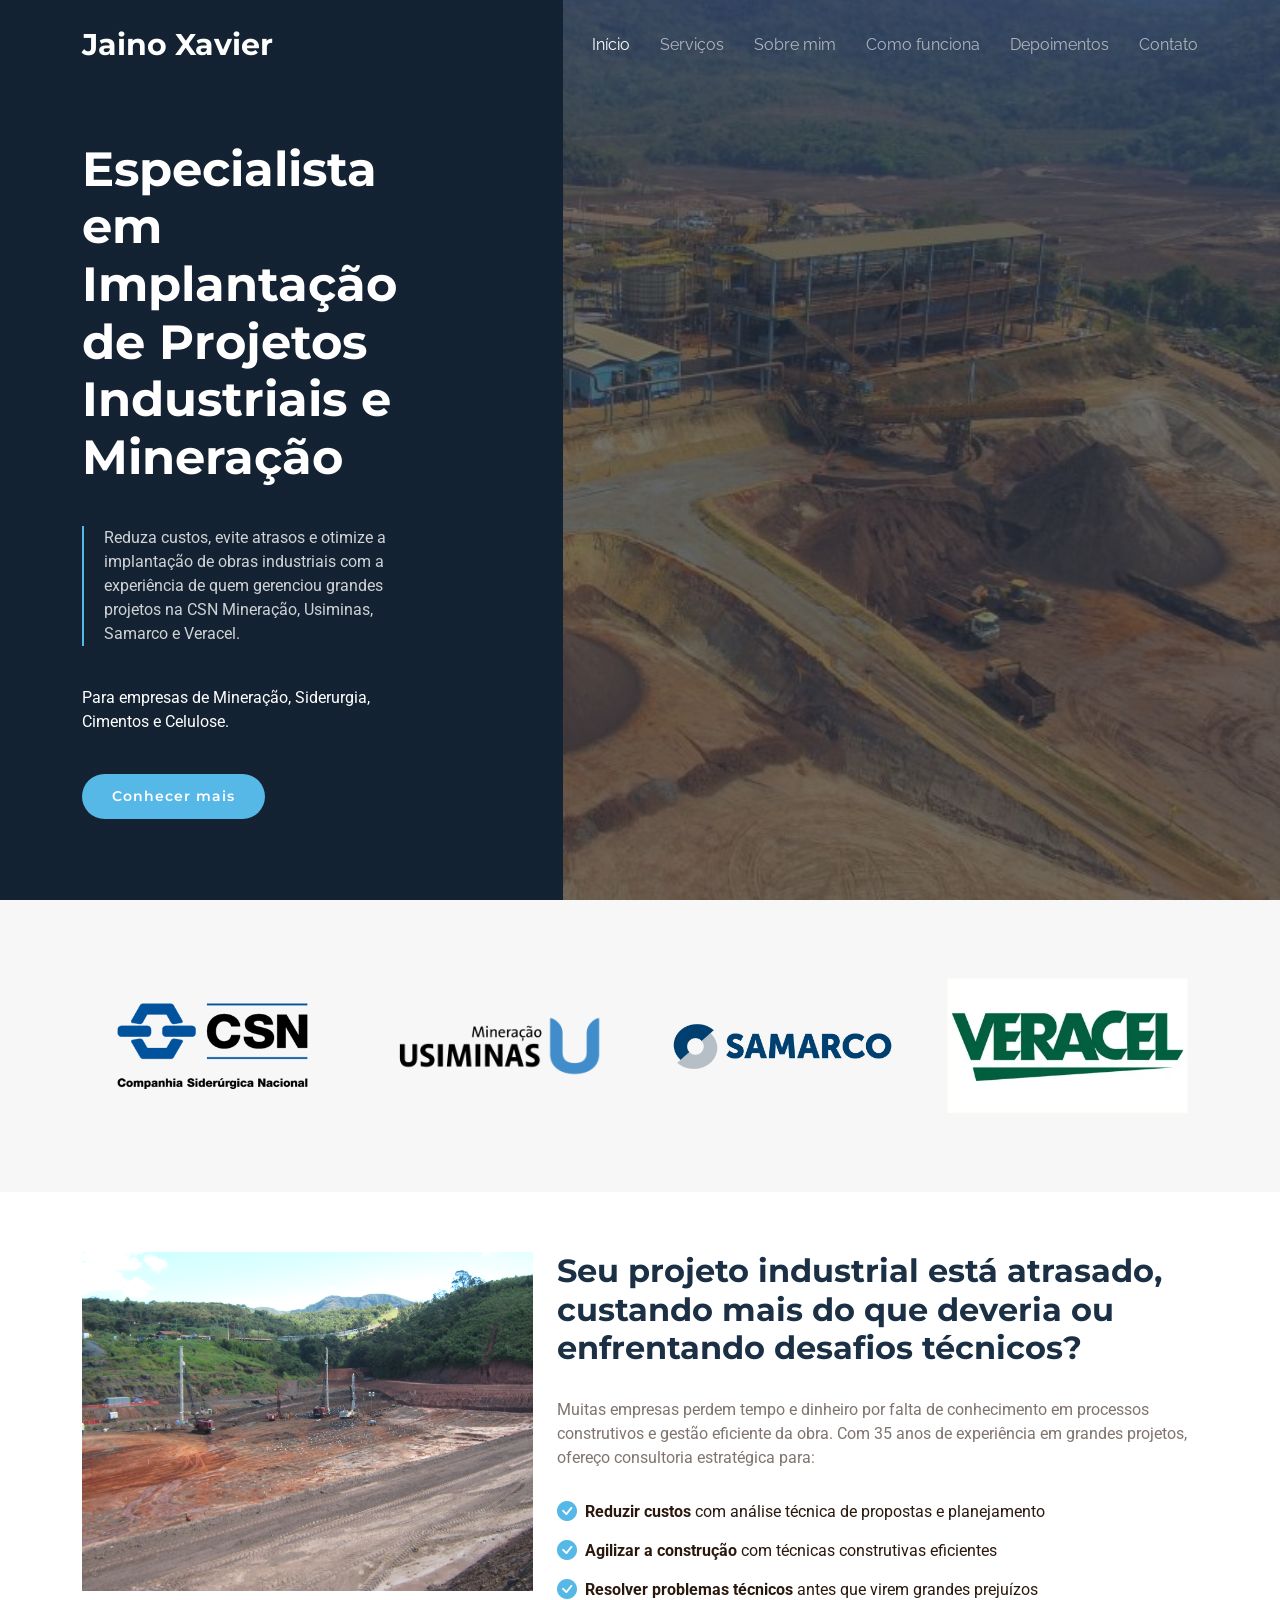
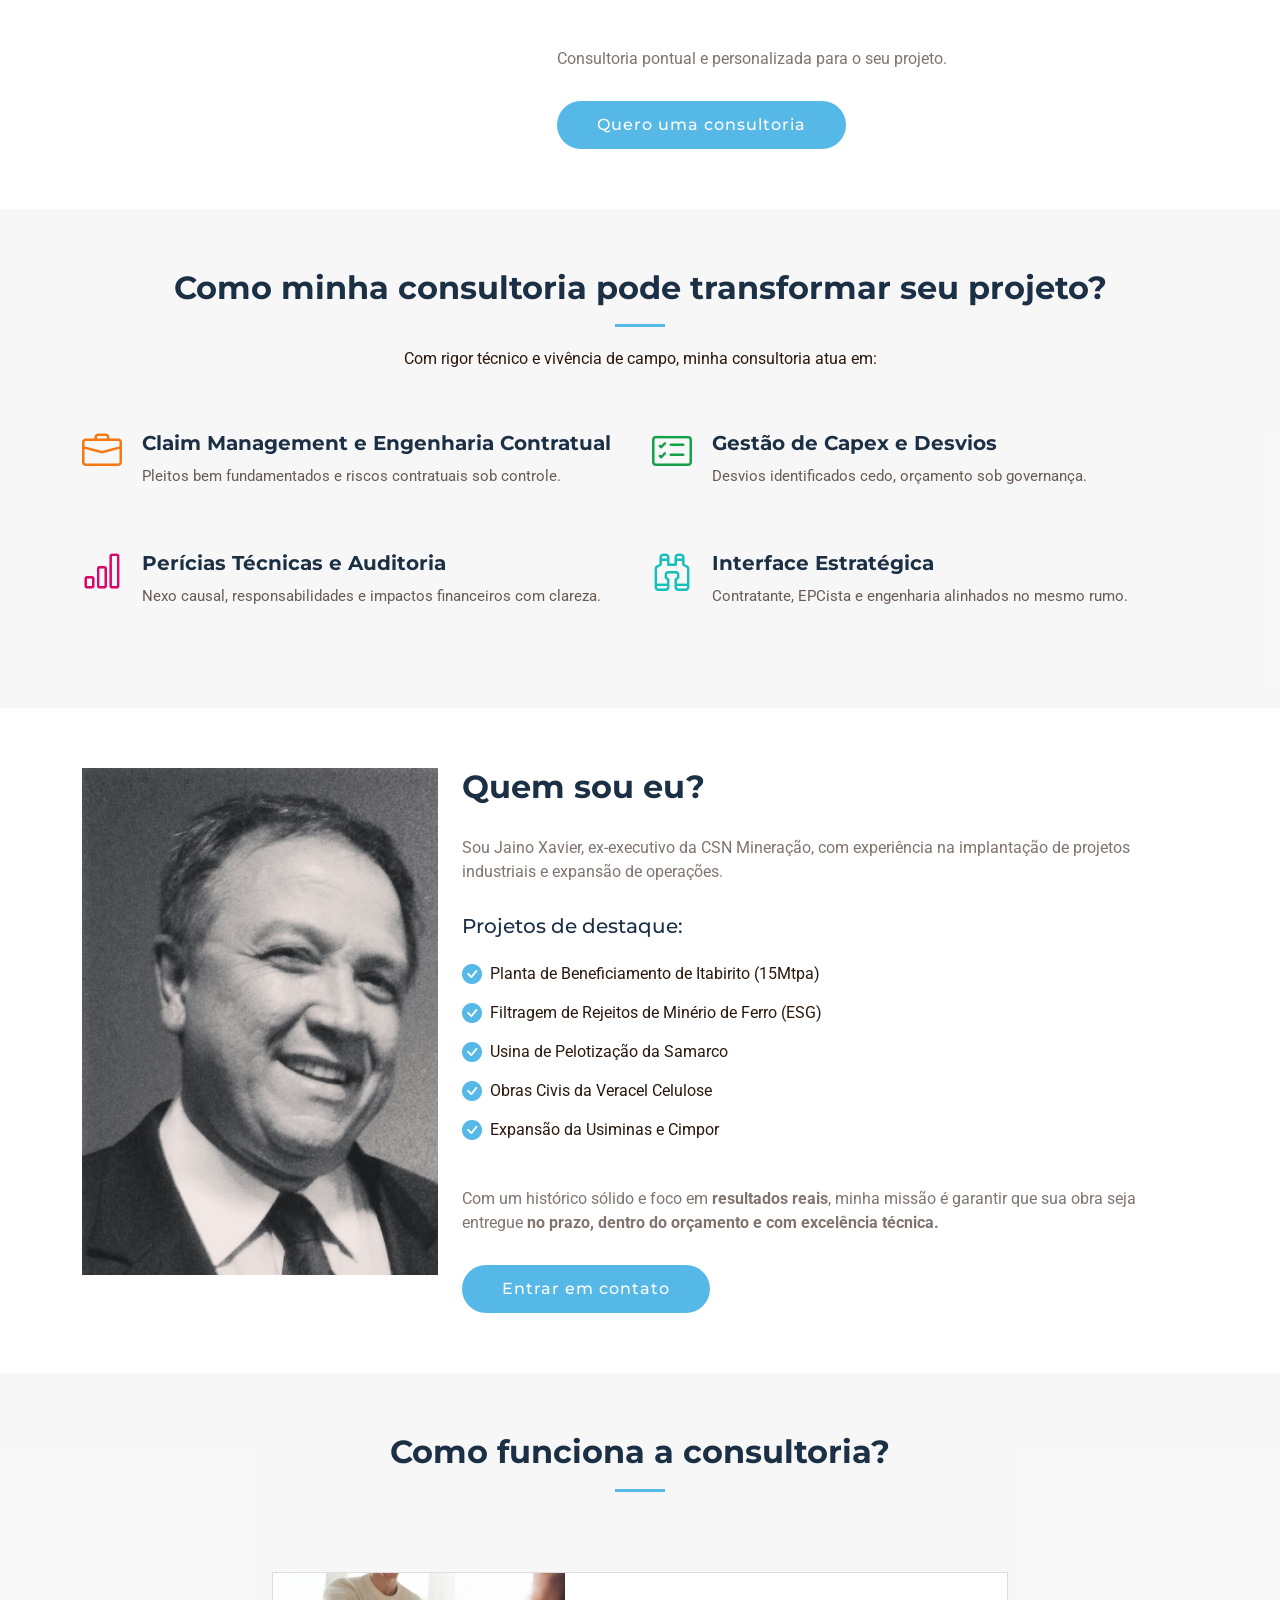
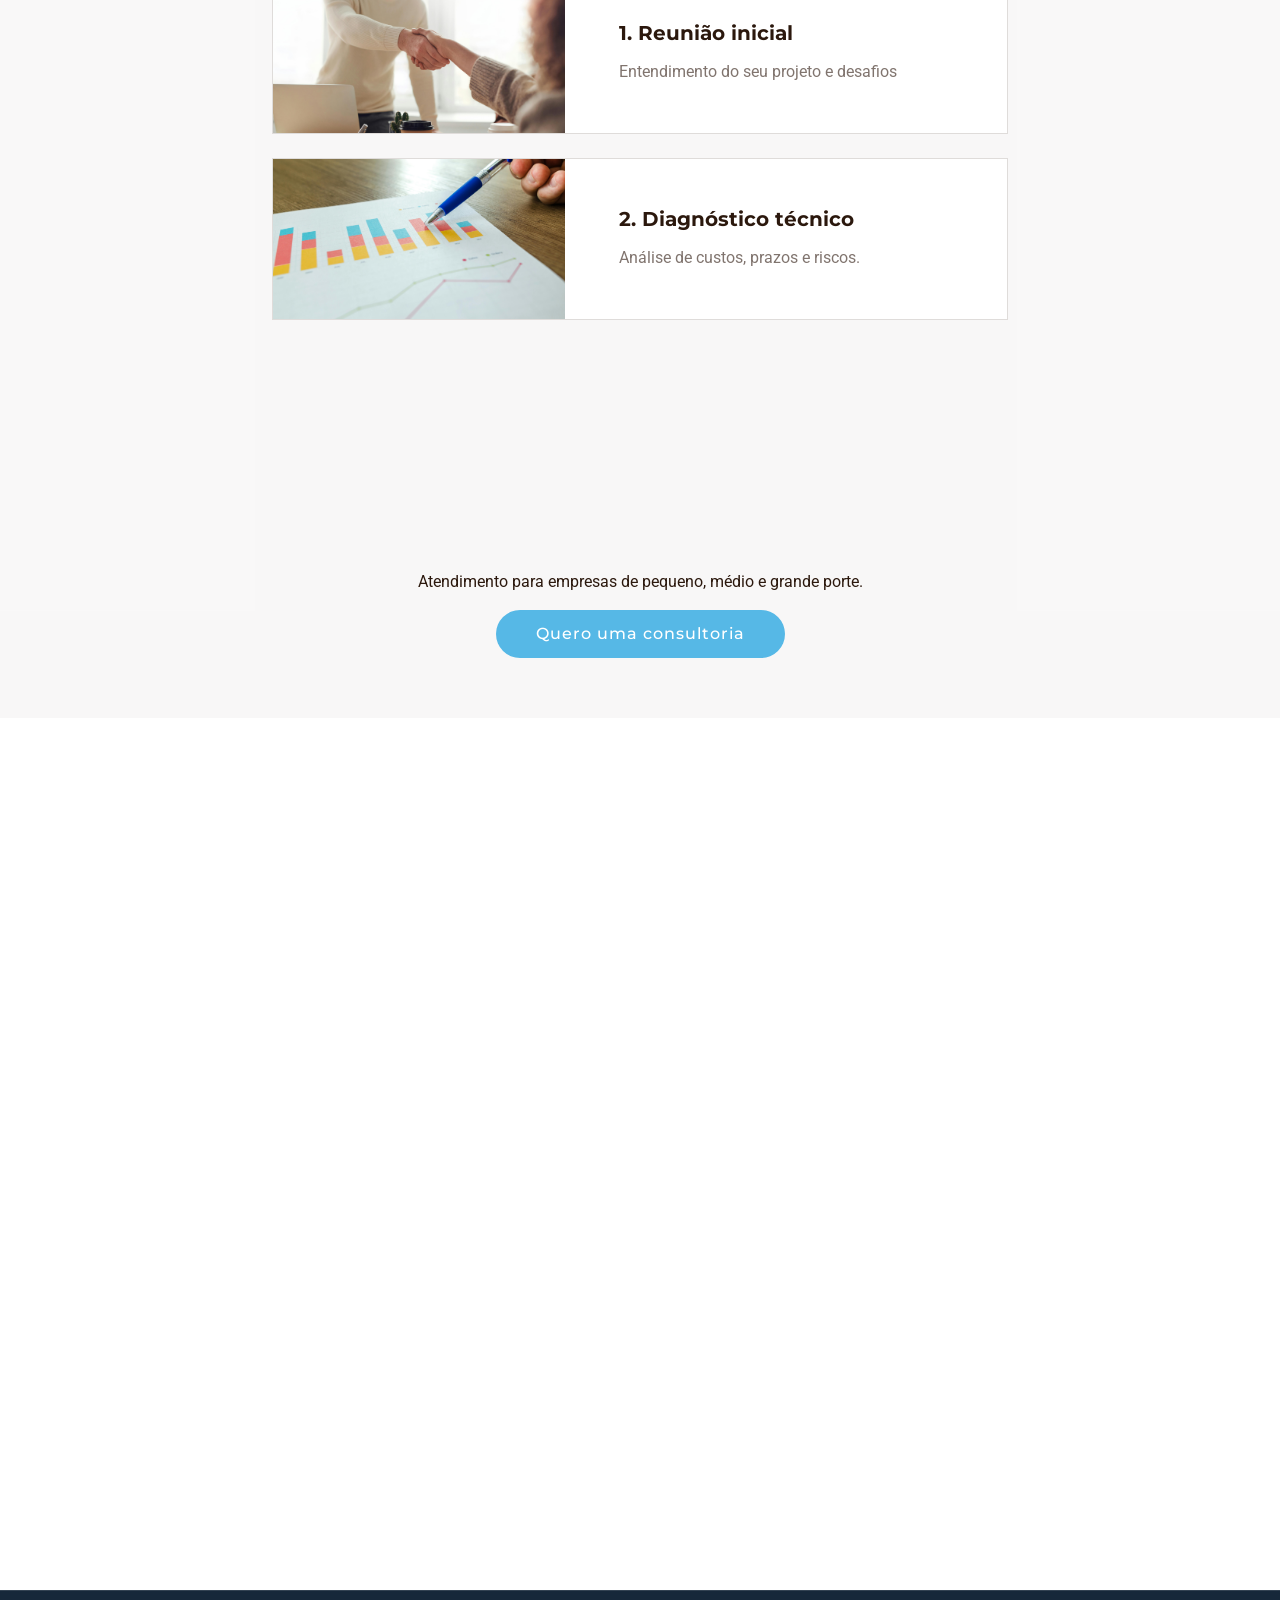
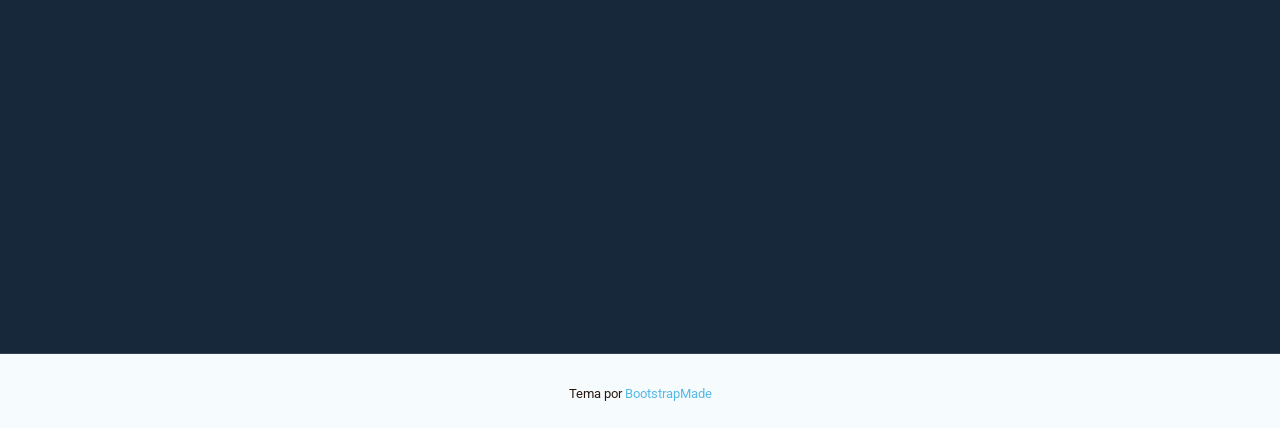
==== commit e48cad4a: "Update index.html Atualizado conteudo de secao: Como minha consultoria pode proteger seu projeto?" ====
--- a/index.html
+++ b/index.html
@@ -114,7 +114,7 @@
               </ul>
               <div class="mobile-text-center">
                 <p>Consultoria pontual e personalizada para o seu projeto.</p>
-                <a href="#about" class="cta-btn">Quero uma consultoria</a>
+                <a href="mailto:jainohenrique@gmail.com" class="cta-btn">Quero uma consultoria</a>
               </div>
             </div>
           </div>
@@ -129,7 +129,7 @@
       <!-- Section Title -->
       <div class="container section-title" data-aos="fade-up">
         <h2>Como minha consultoria pode transformar seu projeto?</h2>
-        <p>Com uma abordagem prática e orientada a resultados, minha consultoria foca em:</p>
+        <p>Com rigor técnico e vivência de campo, minha consultoria atua em:</p>
       </div><!-- End Section Title -->
 
       <div class="container">
@@ -139,8 +139,8 @@
           <div class="col-lg-6 col-md-6 service-item d-flex" data-aos="fade-up" data-aos-delay="100">
             <div class="icon flex-shrink-0"><i class="bi bi-briefcase" style="color: #f57813;"></i></div>
             <div>
-              <h4 class="title">Análise Técnica de Propostas e Orçamentos</h4>
-              <p class="description">Evite surpresas e pague apenas pelo necessário.</p>
+              <h4 class="title">Claim Management e Engenharia Contratual</h4>
+              <p class="description">Pleitos bem fundamentados e riscos contratuais sob controle.</p>
             </div>
           </div>
           <!-- End Service Item -->
@@ -148,24 +148,24 @@
           <div class="col-lg-6 col-md-6 service-item d-flex" data-aos="fade-up" data-aos-delay="200">
             <div class="icon flex-shrink-0"><i class="bi bi-card-checklist" style="color: #15a04a;"></i></div>
             <div>
-              <h4 class="title">Técnicas Construtivas e Construtibilidade</h4>
-              <p class="description">Metodologias comprovadas para maior eficiência.</p>
+              <h4 class="title">Gestão de Capex e Desvios</h4>
+              <p class="description">Desvios identificados cedo, orçamento sob governança.</p>
             </div>
           </div><!-- End Service Item -->
 
           <div class="col-lg-6 col-md-6 service-item d-flex" data-aos="fade-up" data-aos-delay="300">
             <div class="icon flex-shrink-0"><i class="bi bi-bar-chart" style="color: #d90769;"></i></div>
             <div>
-              <h4 class="title">Gestão de Escopo e Planejamento</h4>
-              <p class="description">Cronogramas realistas e controle total do projeto.</p>
+              <h4 class="title">Perícias Técnicas e Auditoria</h4>
+              <p class="description">Nexo causal, responsabilidades e impactos financeiros com clareza.</p>
             </div>
           </div><!-- End Service Item -->
 
           <div class="col-lg-6 col-md-6 service-item d-flex" data-aos="fade-up" data-aos-delay="400">
             <div class="icon flex-shrink-0"><i class="bi bi-binoculars" style="color: #15bfbc;"></i></div>
             <div>
-              <h4 class="title">Acompanhamento in loco</h4>
-              <p class="description">Identificação e solução de problemas em tempo real.</p>
+              <h4 class="title">Interface Estratégica</h4>
+              <p class="description">Contratante, EPCista e engenharia alinhados no mesmo rumo.</p>
             </div>
           </div><!-- End Service Item -->
 
@@ -201,7 +201,7 @@
               </ul>
               <div class="mobile-text-center">
                 <p>Com um histórico sólido e foco em <strong>resultados reais</strong>, minha missão é garantir que sua obra seja entregue <strong>no prazo, dentro do orçamento e com excelência técnica.</strong></p>
-                <a href="#about" class="cta-btn">Entrar em contato</a>
+                <a href="mailto:jainohenrique@gmail.com" class="cta-btn">Entrar em contato</a>
               </div>
             </div>
           </div>
@@ -265,7 +265,7 @@
 
               <div class="text-center" style="padding-top: 40px;">
                 <p>Atendimento para empresas de pequeno, médio e grande porte.</p>
-                <a href="#about" class="cta-btn">Quero uma consultoria</a>
+                <a href="mailto:jainohenrique@gmail.com" class="cta-btn">Quero uma consultoria</a>
               </div>
 
           </div>
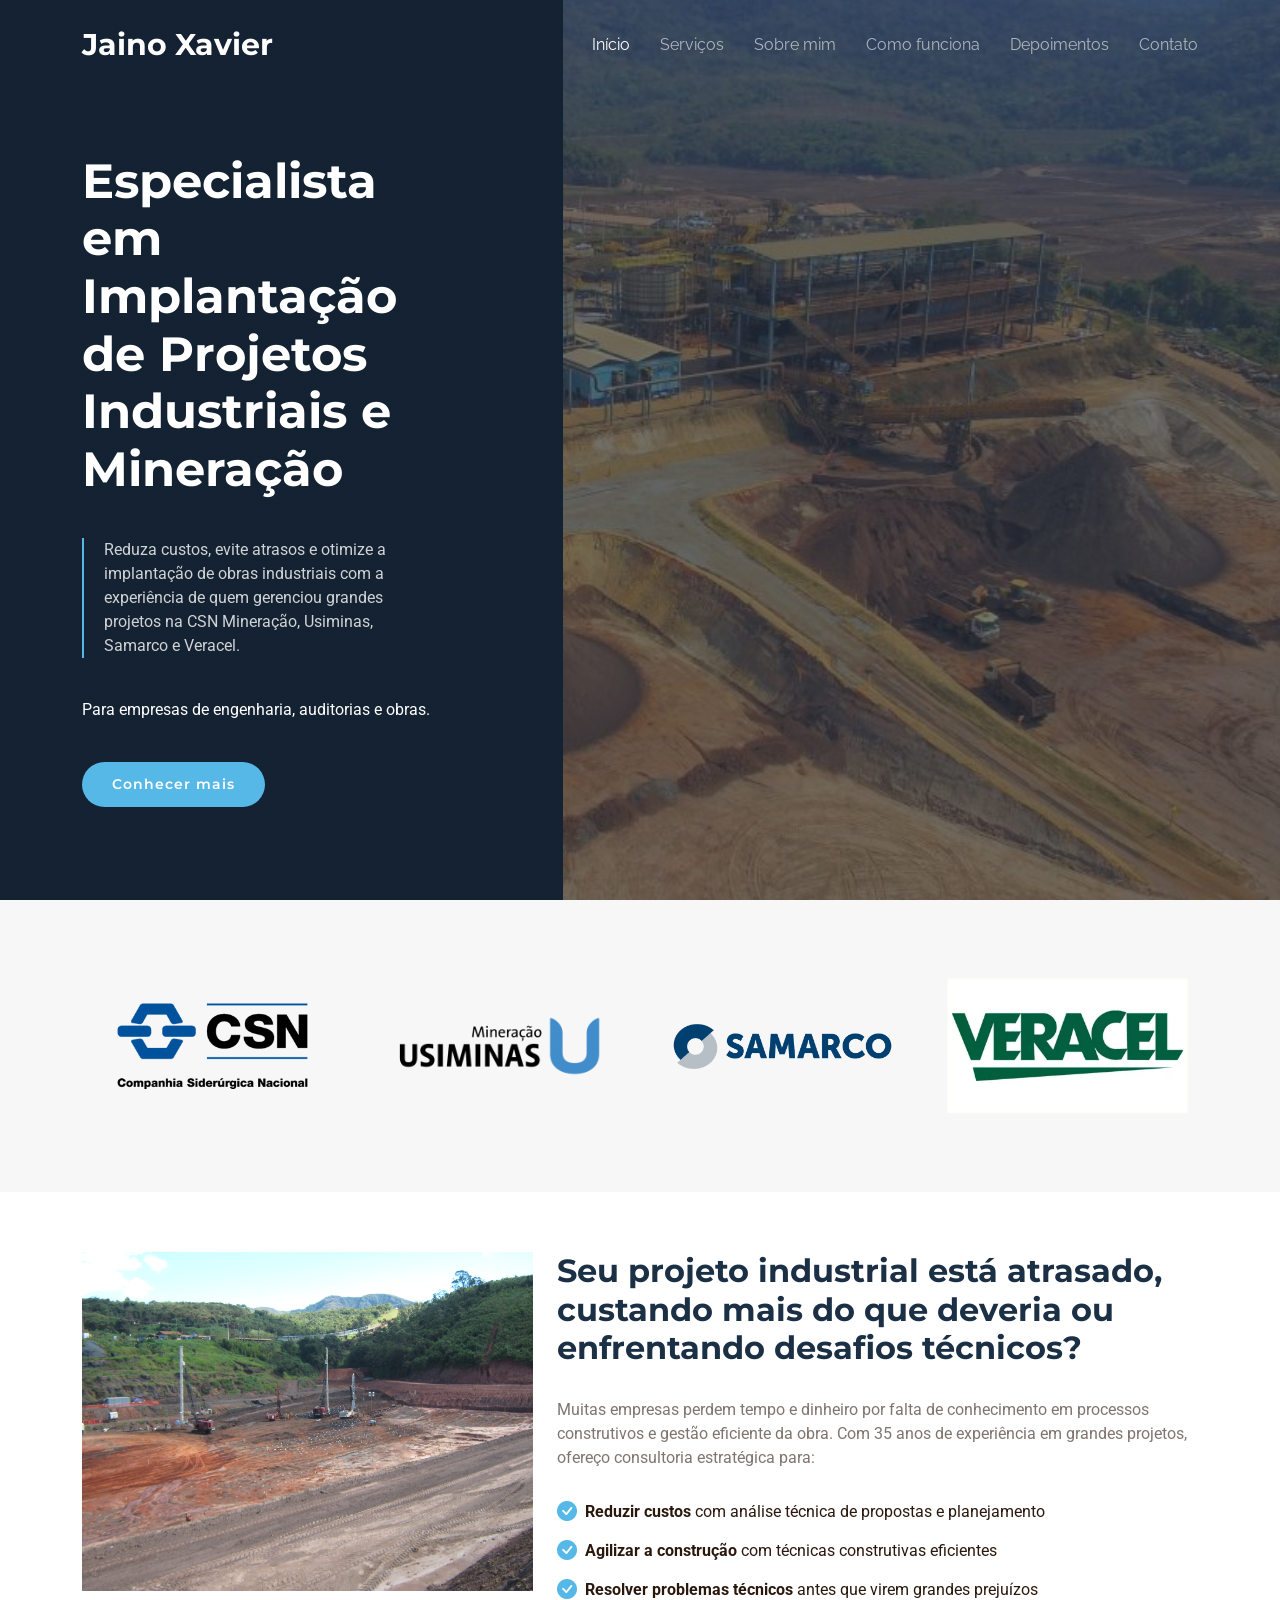
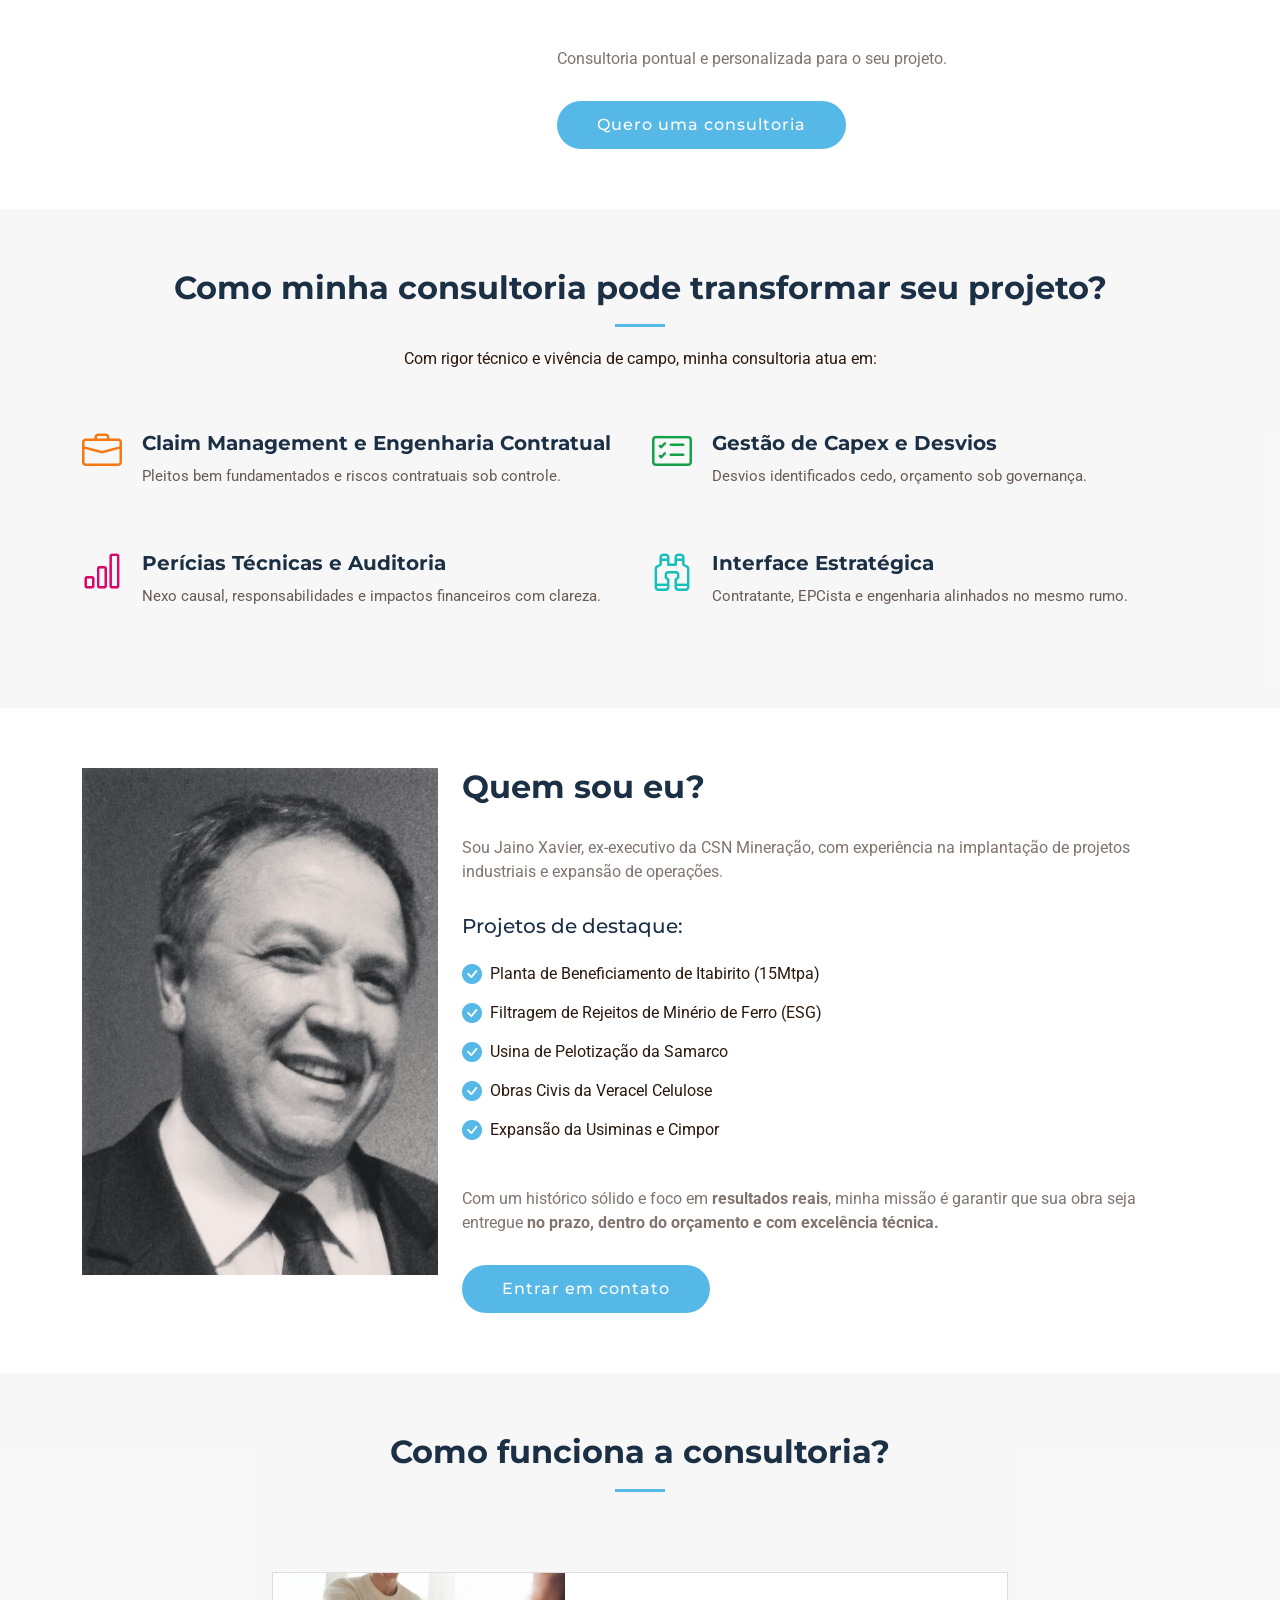
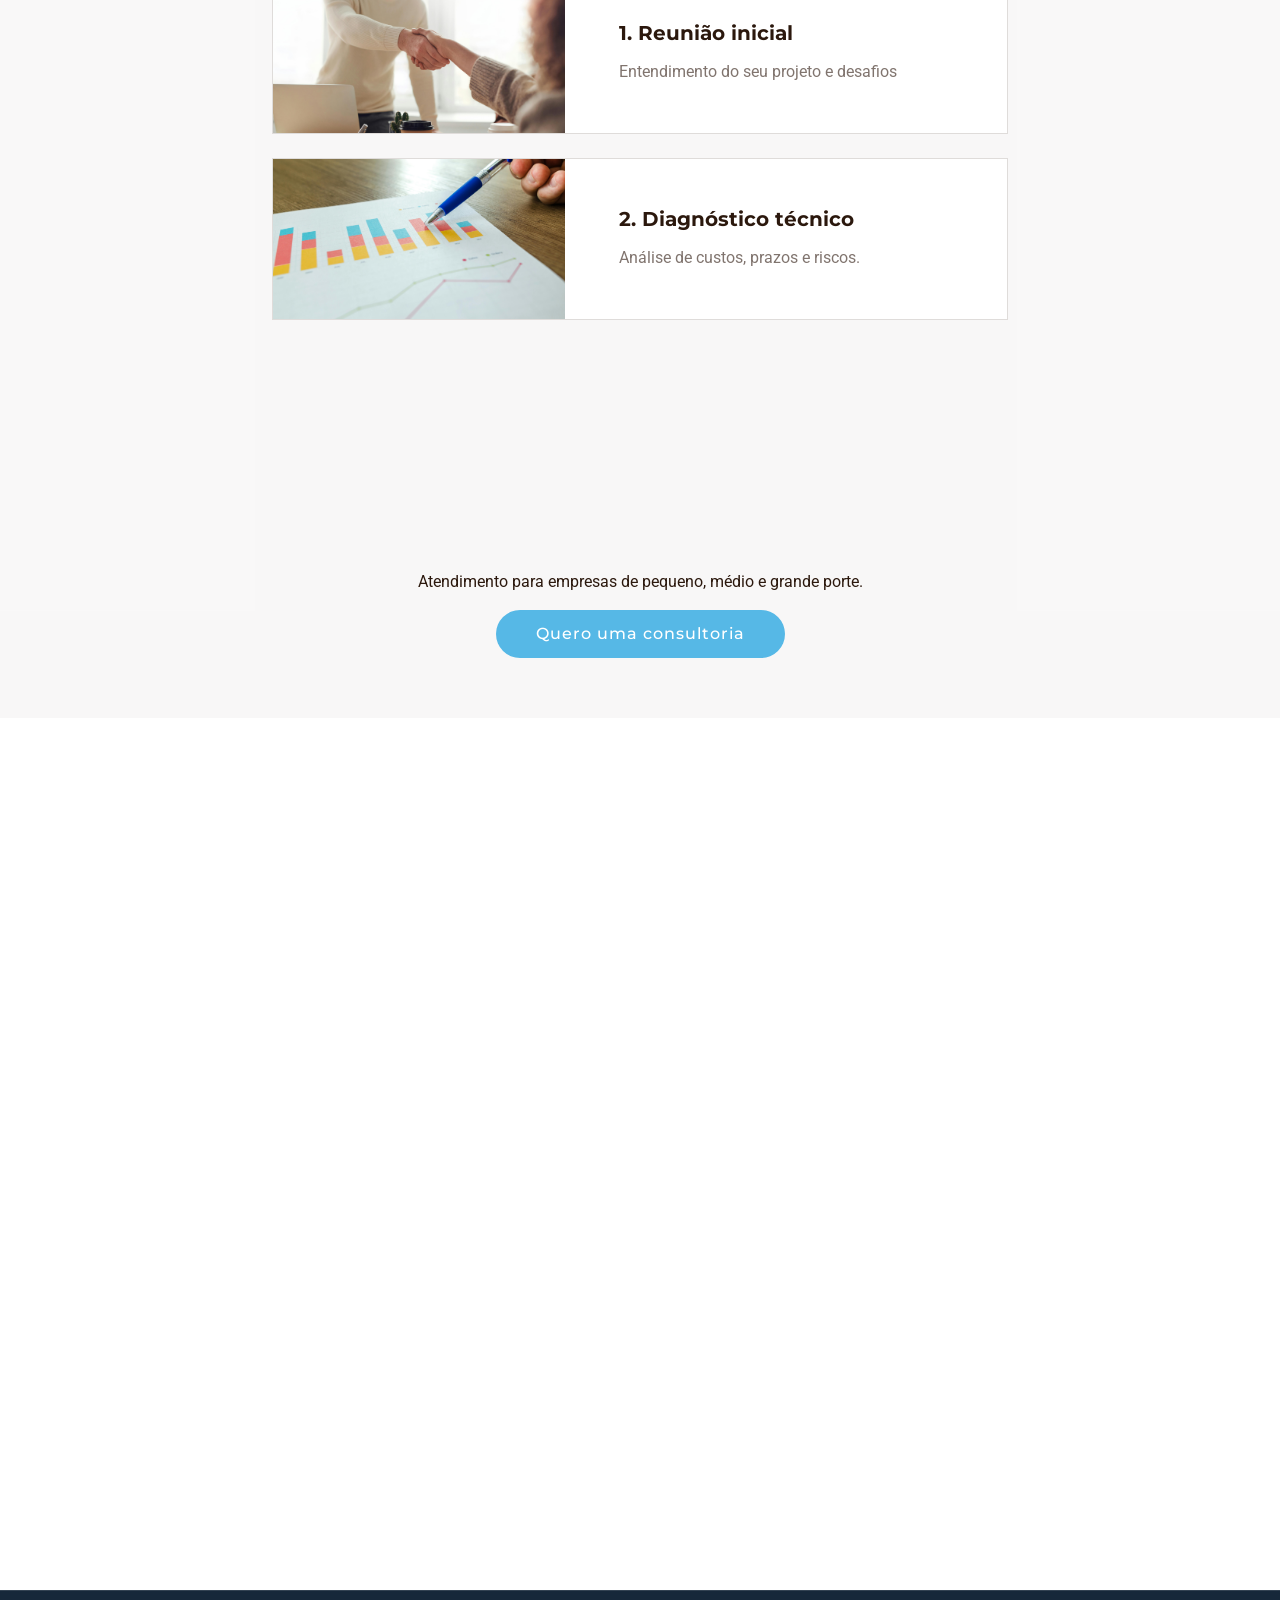
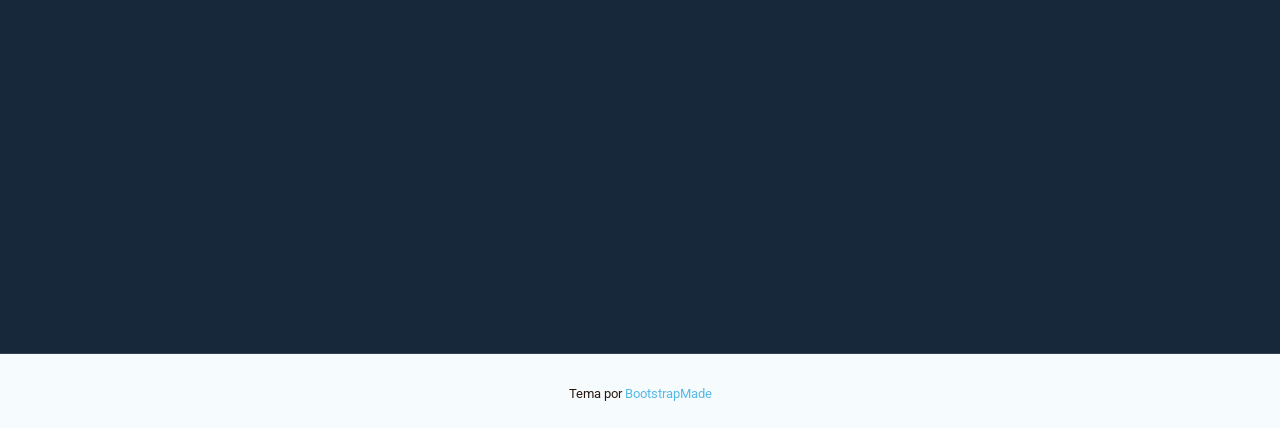
==== commit 3989447a: "Update index.html texto" ====
--- a/index.html
+++ b/index.html
@@ -4,13 +4,15 @@
 <head>
   <meta charset="utf-8">
   <meta content="width=device-width, initial-scale=1.0" name="viewport">
-  <title>Index - Nova Bootstrap Template</title>
-  <meta name="description" content="">
-  <meta name="keywords" content="">
+  <title>Jaino Xavier | Consultoria em Engenharia e Infraestrutura</title>
+  <meta name="description" content="Consultoria independente em engenharia e obras: infraestrutura, concessões, saneamento e projetos industriais. Claim management, gestão de Capex e perícias técnicas, com 35 anos de experiência.">
+  <meta name="keywords" content="consultoria em engenharia, consultor de obras, gestão de obras, infraestrutura, concessões, saneamento, obras industriais, mineração, claim management, pleitos contratuais, engenharia contratual, gestão de Capex, perícia técnica de engenharia, auditoria de obras, planejamento de obras, construtibilidade, EPC, Jaino Xavier">
 
   <!-- Favicons -->
-  <link href="assets/img/favicon.png" rel="icon">
-  <link href="assets/img/apple-touch-icon.png" rel="apple-touch-icon">
+  <link rel="icon" href="assets/img/favicon.svg" type="image/svg+xml">
+  <link rel="icon" href="assets/img/favicon-32x32.png" sizes="32x32" type="image/png">
+  <link rel="icon" href="assets/img/favicon-16x16.png" sizes="16x16" type="image/png">
+  <link rel="apple-touch-icon" href="assets/img/apple-touch-icon.png">
 
   <!-- Fonts -->
   <link href="https://fonts.googleapis.com" rel="preconnect">
@@ -73,7 +75,7 @@
             <blockquote data-aos="fade-up" data-aos-delay="100">
               <p>Reduza custos, evite atrasos e otimize a implantação de obras industriais com a experiência de quem gerenciou grandes projetos na CSN Mineração, Usiminas, Samarco e Veracel.</p>
             </blockquote>
-            <p class="pb-4">Para empresas de Mineração, Siderurgia, Cimentos e Celulose.</p>
+            <p class="pb-4">Para empresas de engenharia, auditorias e obras.</p>
             <div class="d-flex" data-aos="fade-up" data-aos-delay="200">
               <a href="#servicos" class="btn-get-started">Conhecer mais</a>
             </div>
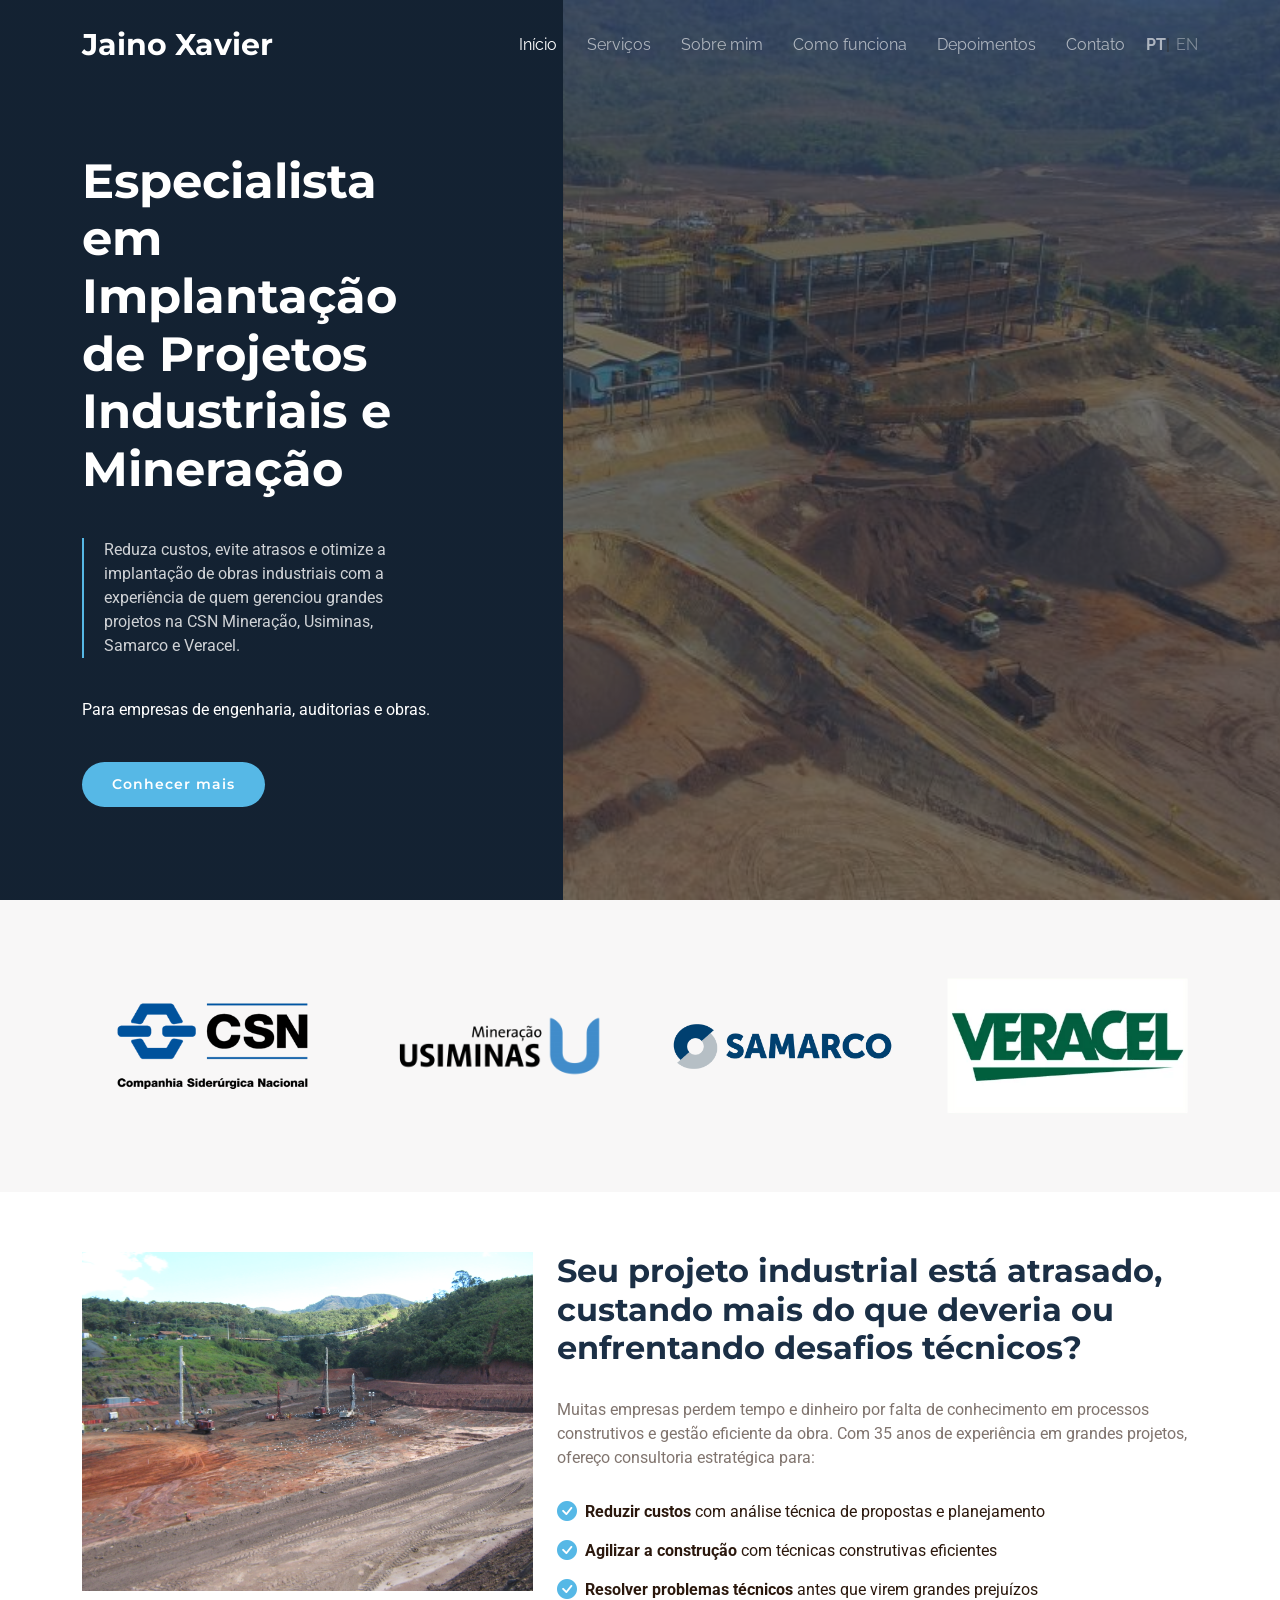
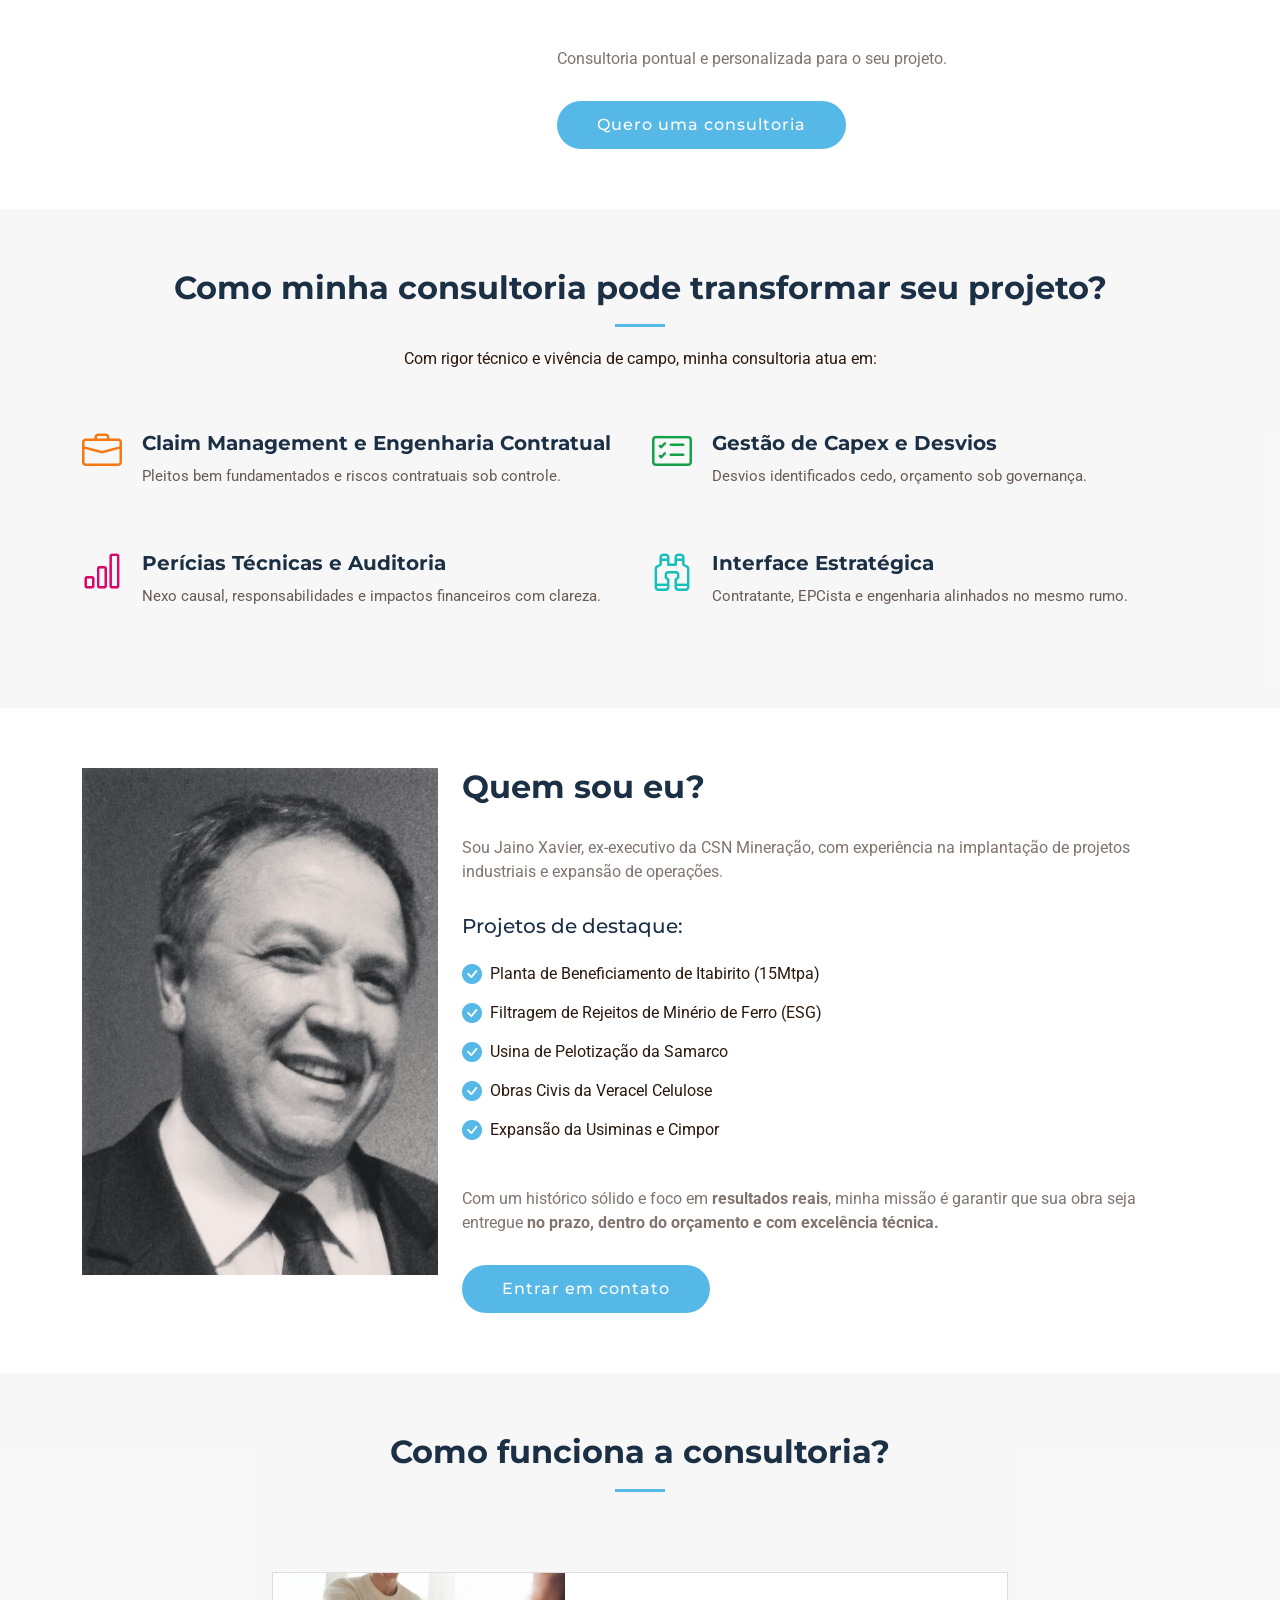
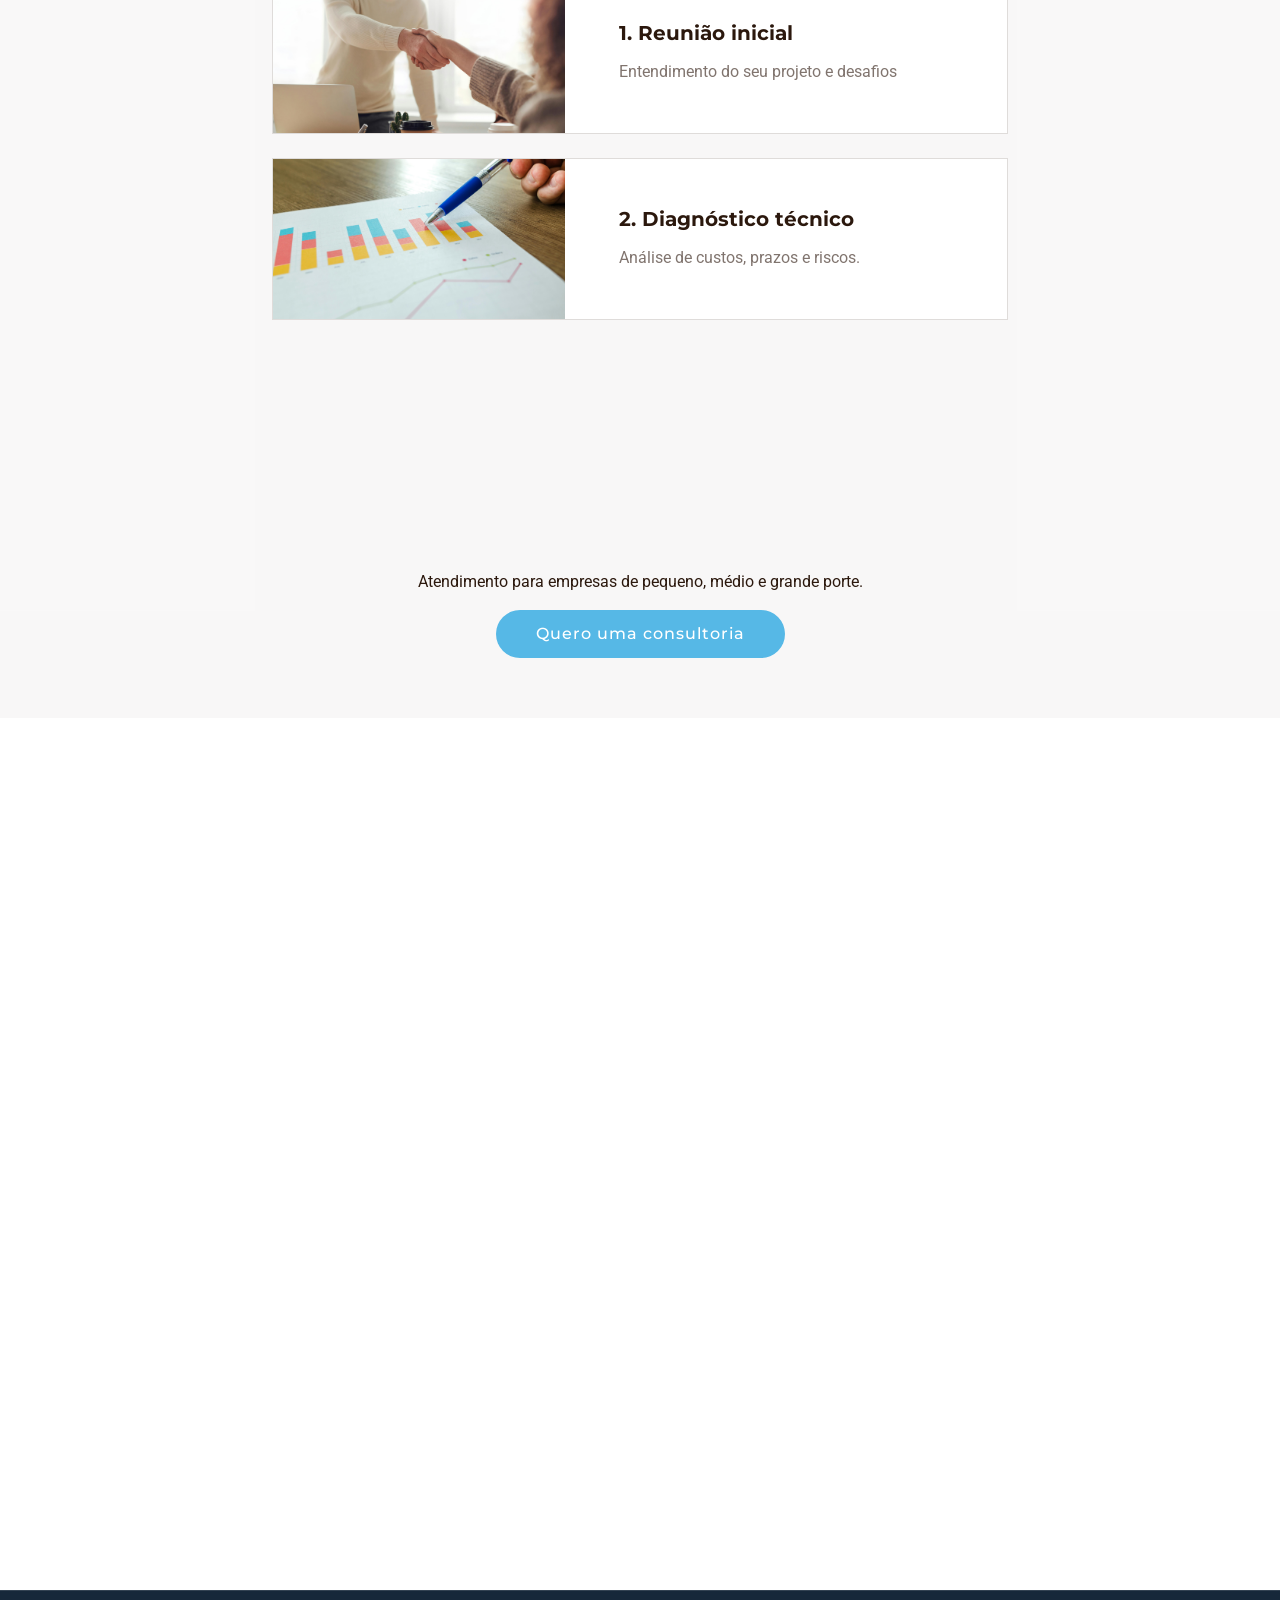
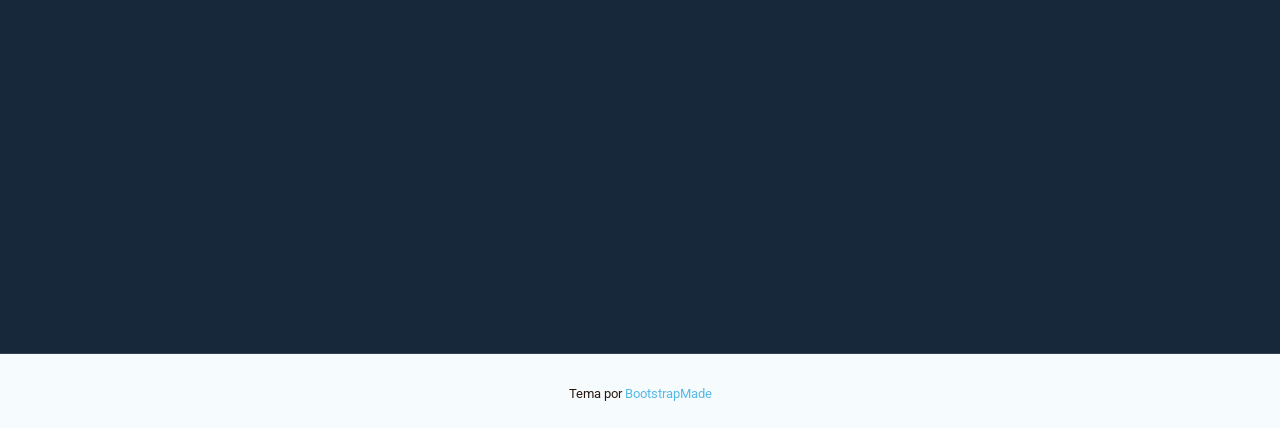
==== commit 3c157314: "adicionado dropdown de lingua na pagina principal" ====
--- a/index.html
+++ b/index.html
@@ -1,5 +1,5 @@
 <!DOCTYPE html>
-<html lang="en">
+<html lang="pt-BR">
 
 <head>
   <meta charset="utf-8">
@@ -8,6 +8,10 @@
   <meta name="description" content="Consultoria independente em engenharia e obras: infraestrutura, concessões, saneamento e projetos industriais. Claim management, gestão de Capex e perícias técnicas, com 35 anos de experiência.">
   <meta name="keywords" content="consultoria em engenharia, consultor de obras, gestão de obras, infraestrutura, concessões, saneamento, obras industriais, mineração, claim management, pleitos contratuais, engenharia contratual, gestão de Capex, perícia técnica de engenharia, auditoria de obras, planejamento de obras, construtibilidade, EPC, Jaino Xavier">
 
+  <link rel="alternate" hreflang="pt-BR" href="https://tuia.github.io/jaino/">
+  <link rel="alternate" hreflang="en" href="https://tuia.github.io/jaino/en/">
+  <link rel="alternate" hreflang="x-default" href="https://tuia.github.io/jaino/">
+
   <!-- Favicons -->
   <link rel="icon" href="assets/img/favicon.svg" type="image/svg+xml">
   <link rel="icon" href="assets/img/favicon-32x32.png" sizes="32x32" type="image/png">
@@ -27,6 +31,18 @@
 
   <!-- Main CSS File -->
   <link href="assets/css/main.css" rel="stylesheet">
+
+  <!-- Language switcher -->
+  <style>
+    .navmenu .lang-switch { display: flex; align-items: center; }
+    .navmenu .lang-switch span { opacity: .4; }
+    .navmenu .lang-switch a { padding-left: 6px; padding-right: 6px; }
+    .navmenu .lang-switch a:not(.active-lang) { opacity: .6; }
+    .navmenu .lang-switch a:not(.active-lang):hover { opacity: 1; }
+    .navmenu .lang-switch a.active-lang { font-weight: 700; }
+    @media (max-width: 1199px) { .navmenu .lang-switch { padding: 10px 14px; } .navmenu .lang-switch a { padding: 0 6px; } }
+  </style>
+
 
   <!-- =======================================================
   * Template Name: Nova
@@ -54,6 +70,7 @@
           <li><a href="#como-funciona">Como funciona</a></li>
           <li><a href="#depoimentos">Depoimentos</a></li>
           <li><a href="#contato">Contato</a></li>
+          <li class="lang-switch"><a href="./" class="active-lang" aria-current="true" lang="pt-BR">PT</a><span>|</span><a href="en/" lang="en" hreflang="en" title="English">EN</a></li>
         </ul>
         <i class="mobile-nav-toggle d-xl-none bi bi-list"></i>
       </nav>
@@ -341,7 +358,7 @@
                 <div class="profile mt-auto">
                   <img src="assets/img/depoimentos/fabiano.jpeg" class="testimonial-img" alt="">
                   <h3>Fabiano Malta da Silva</h3>
-                  <h4>Gerente de Manutençāo na Samarco</h4>
+                  <h4>Gerente de Manutenção na Samarco</h4>
                 </div>
               </div>
             </div><!-- End testimonial item -->
@@ -384,7 +401,7 @@
                   <i class="bi bi-star-fill"></i><i class="bi bi-star-fill"></i><i class="bi bi-star-fill"></i><i class="bi bi-star-fill"></i><i class="bi bi-star-fill"></i>
                 </div>
                 <p>
-                  Jaino é um excelente pessoa e profissional. Com alta capacidade de gerenciar conflitos buscando as melhores soluções! Sempre disposto a ajudar!
+                  Jaino é uma excelente pessoa e profissional. Com alta capacidade de gerenciar conflitos buscando as melhores soluções! Sempre disposto a ajudar!
                 </p>
                 <div class="profile mt-auto">
                   <img src="assets/img/depoimentos/marcio.jpeg" class="testimonial-img" alt="">
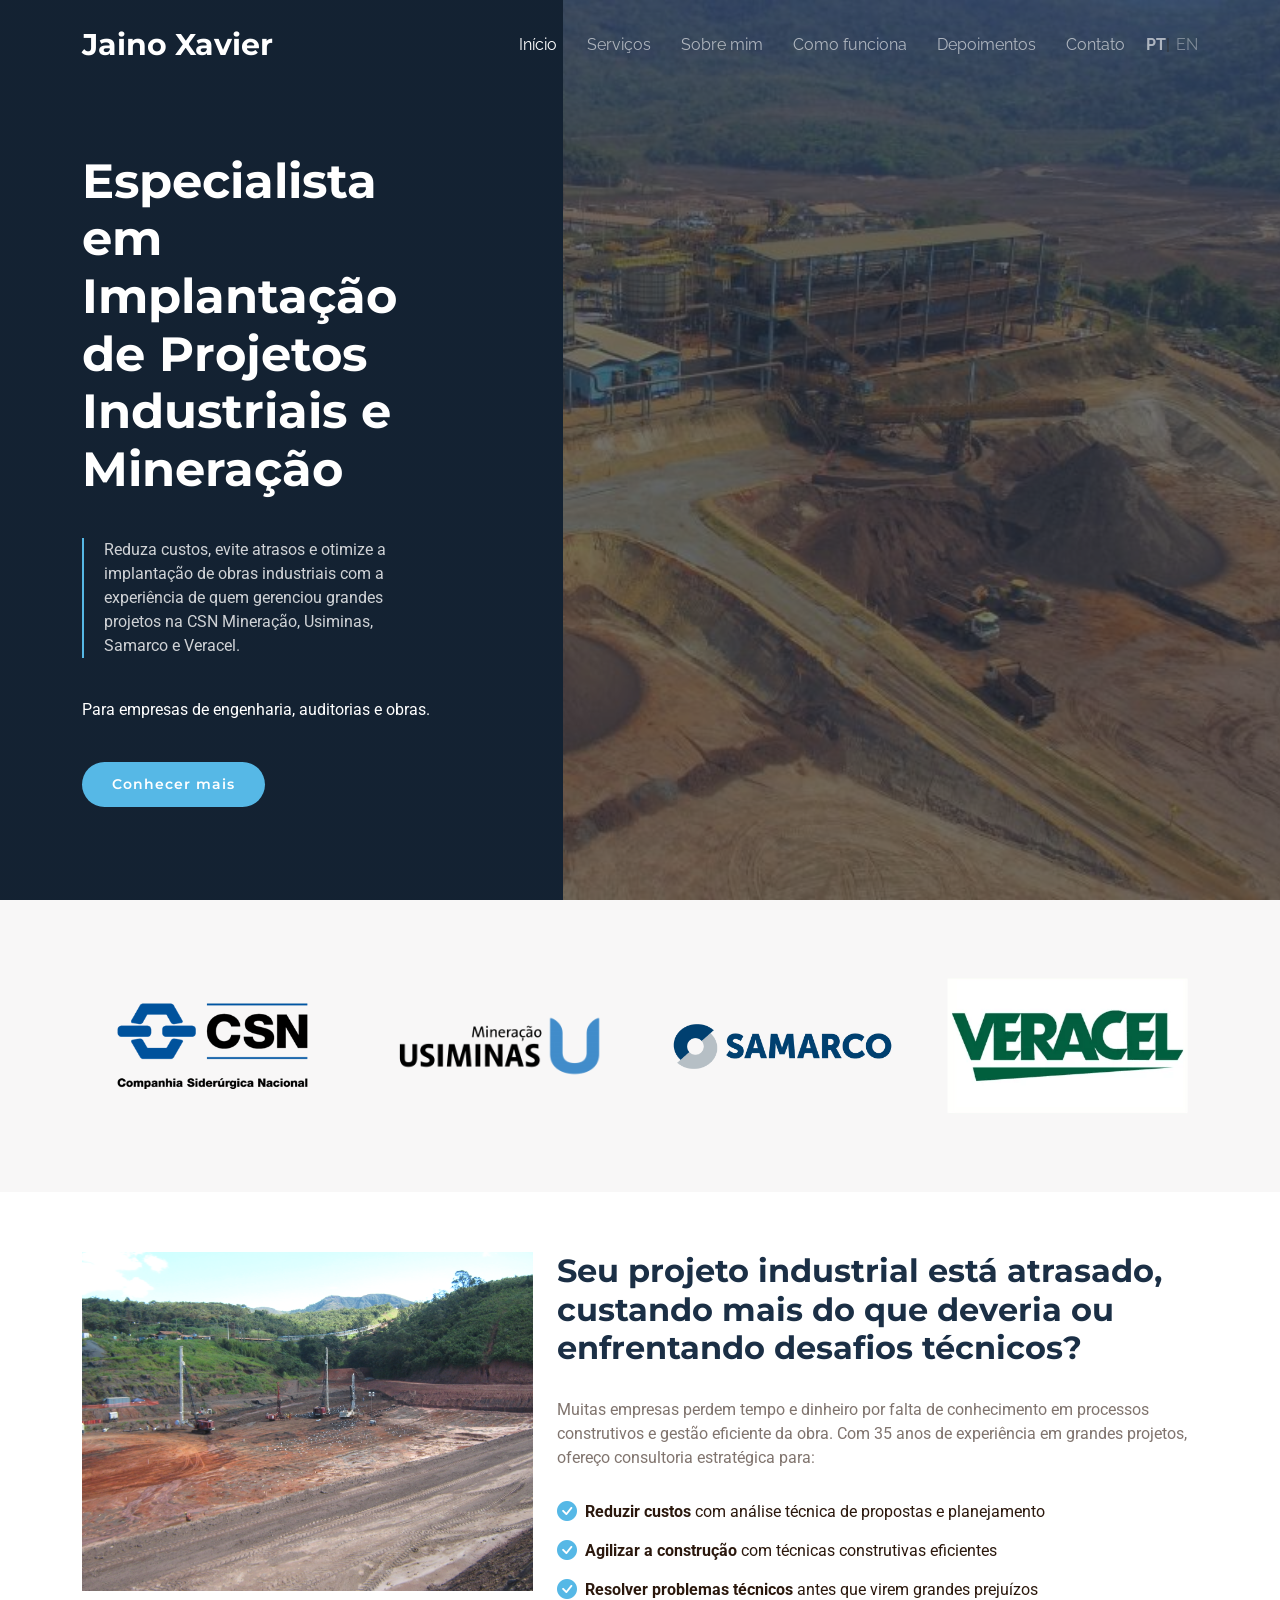
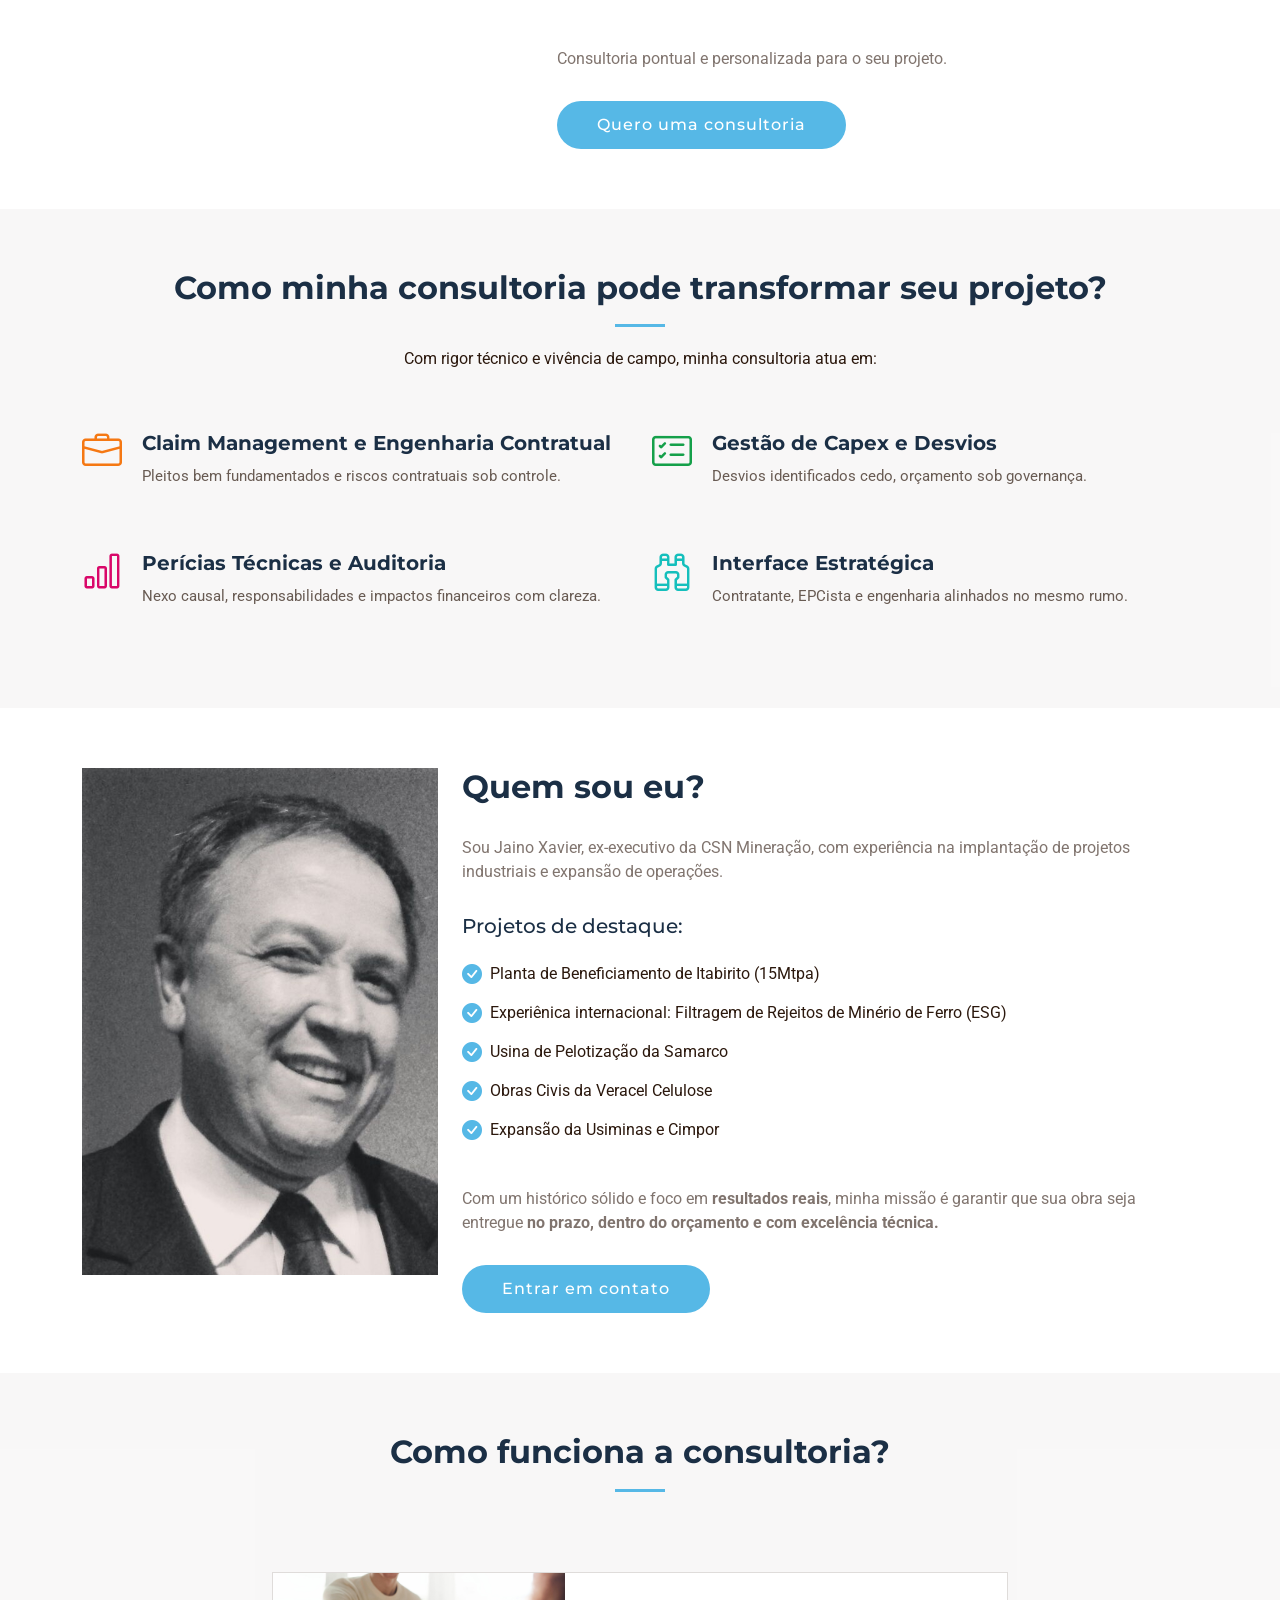
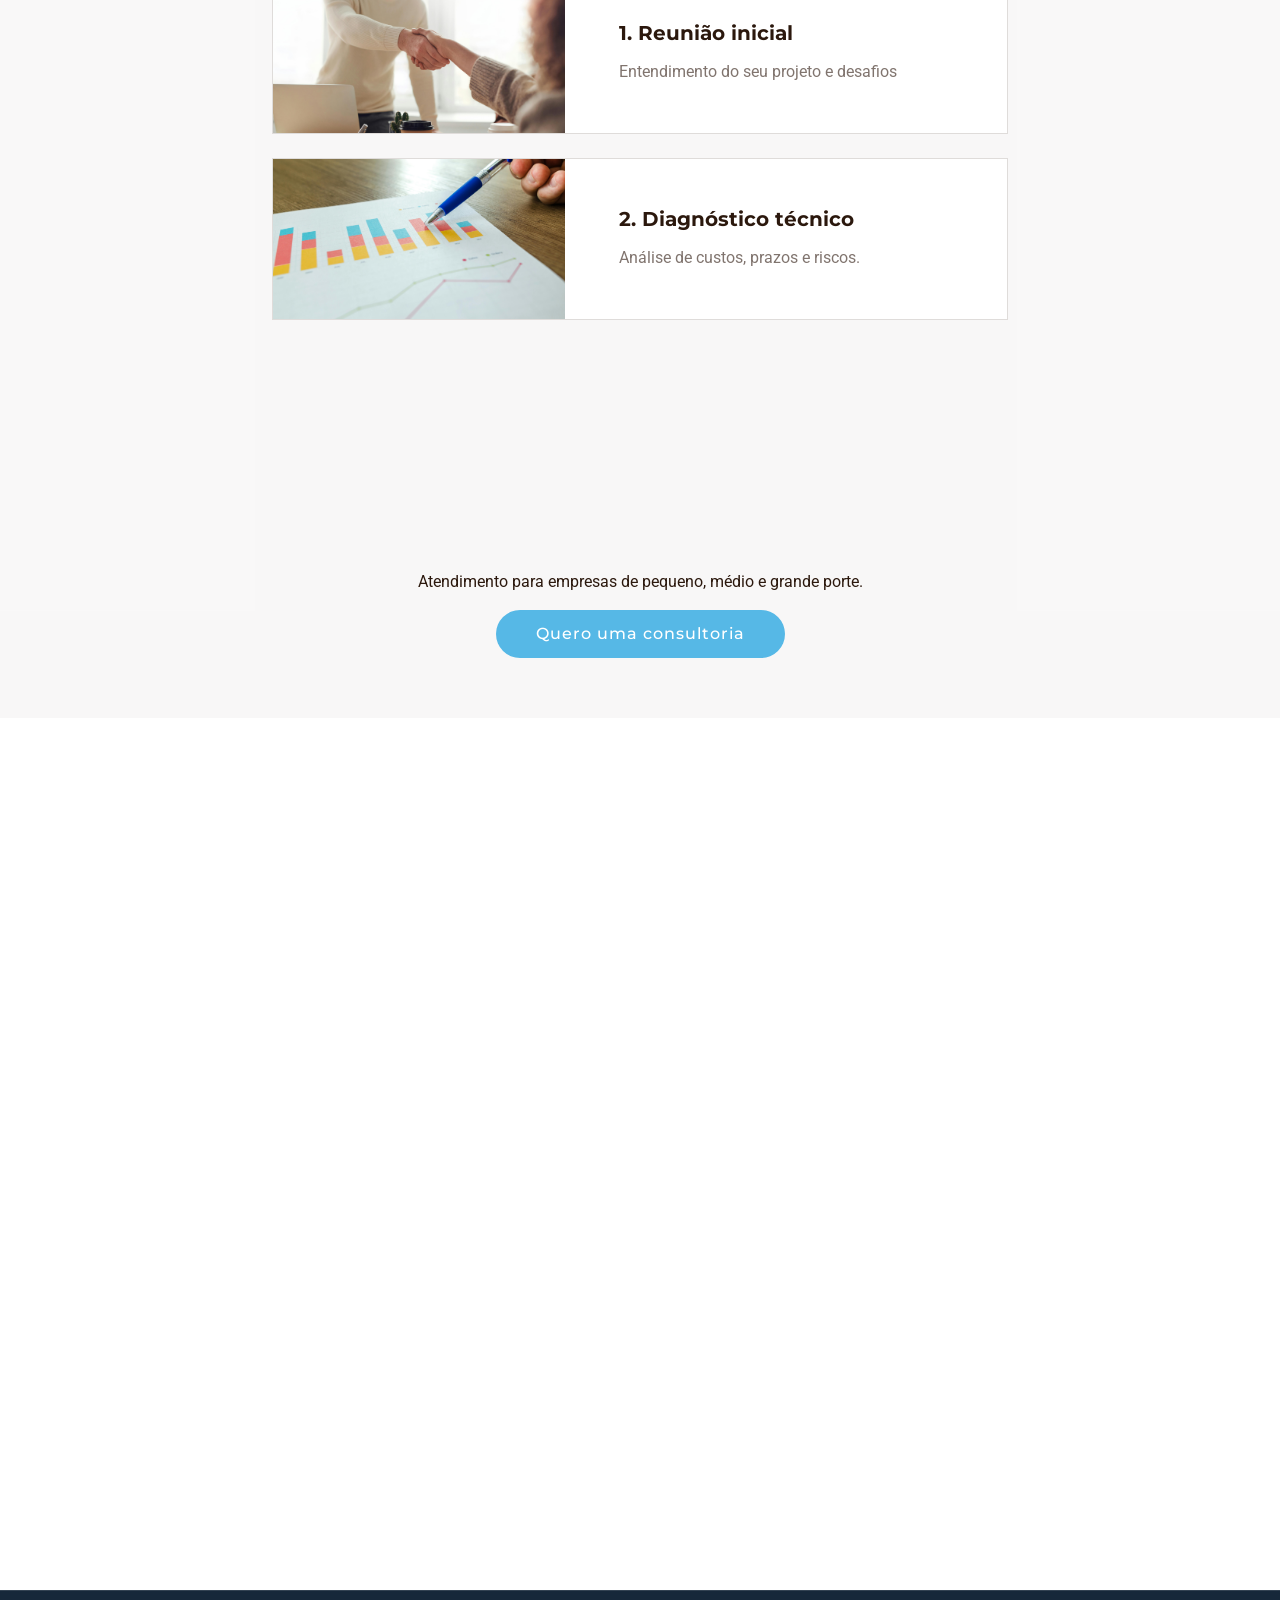
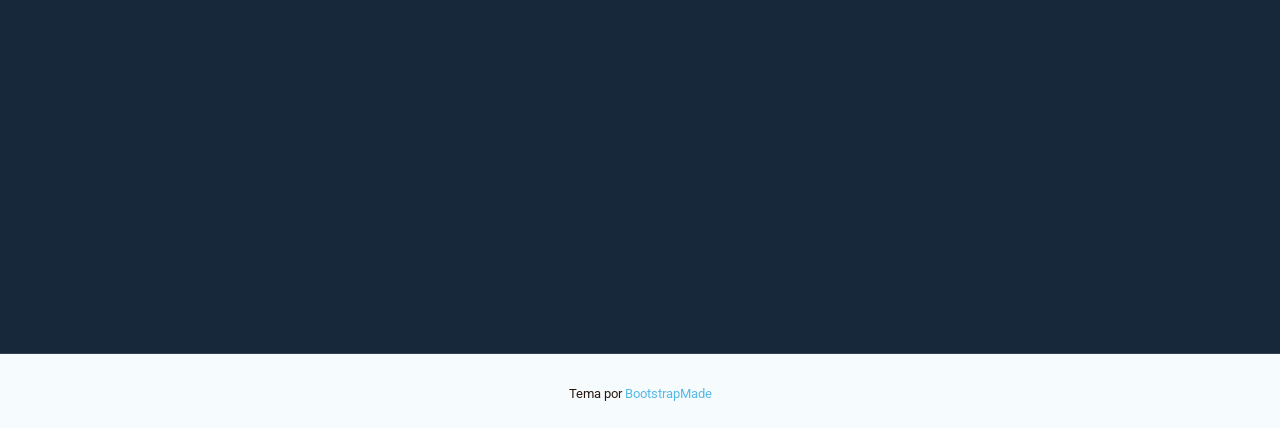
==== commit aa8b88b2: "Update index.html" ====
--- a/index.html
+++ b/index.html
@@ -213,7 +213,7 @@
               <h5 class="mb-4">Projetos de destaque:</h5>
               <ul>
                 <li><i class="bi bi-check-circle-fill"></i> <span>Planta de Beneficiamento de Itabirito (15Mtpa)</span></li>
-                <li><i class="bi bi-check-circle-fill"></i> <span>Filtragem de Rejeitos de Minério de Ferro (ESG)</span></li>
+                <li><i class="bi bi-check-circle-fill"></i> <span>Experiênica internacional: Filtragem de Rejeitos de Minério de Ferro (ESG)</span></li>
                 <li><i class="bi bi-check-circle-fill"></i> <span>Usina de Pelotização da Samarco</span></li>
                 <li><i class="bi bi-check-circle-fill"></i> <span>Obras Civis da Veracel Celulose</span></li>
                 <li><i class="bi bi-check-circle-fill"></i> <span>Expansão da Usiminas e Cimpor</span></li>
